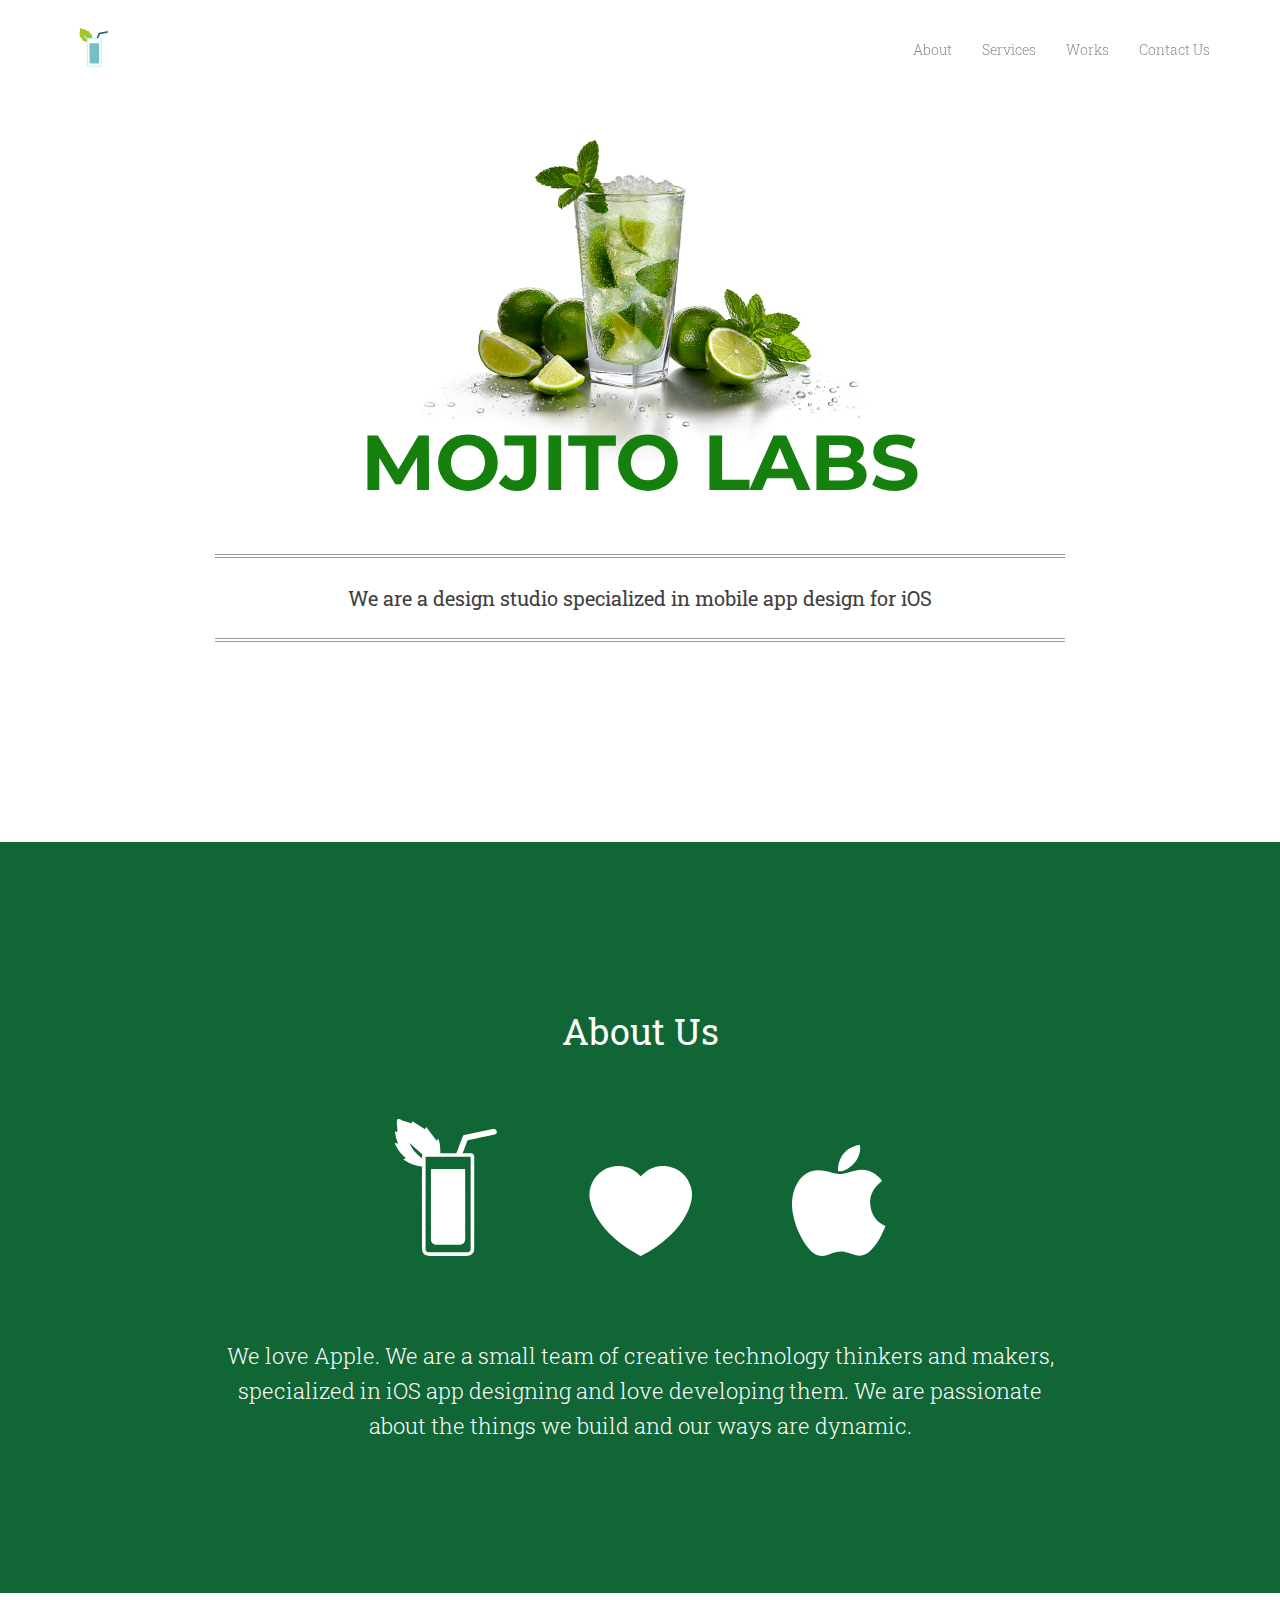
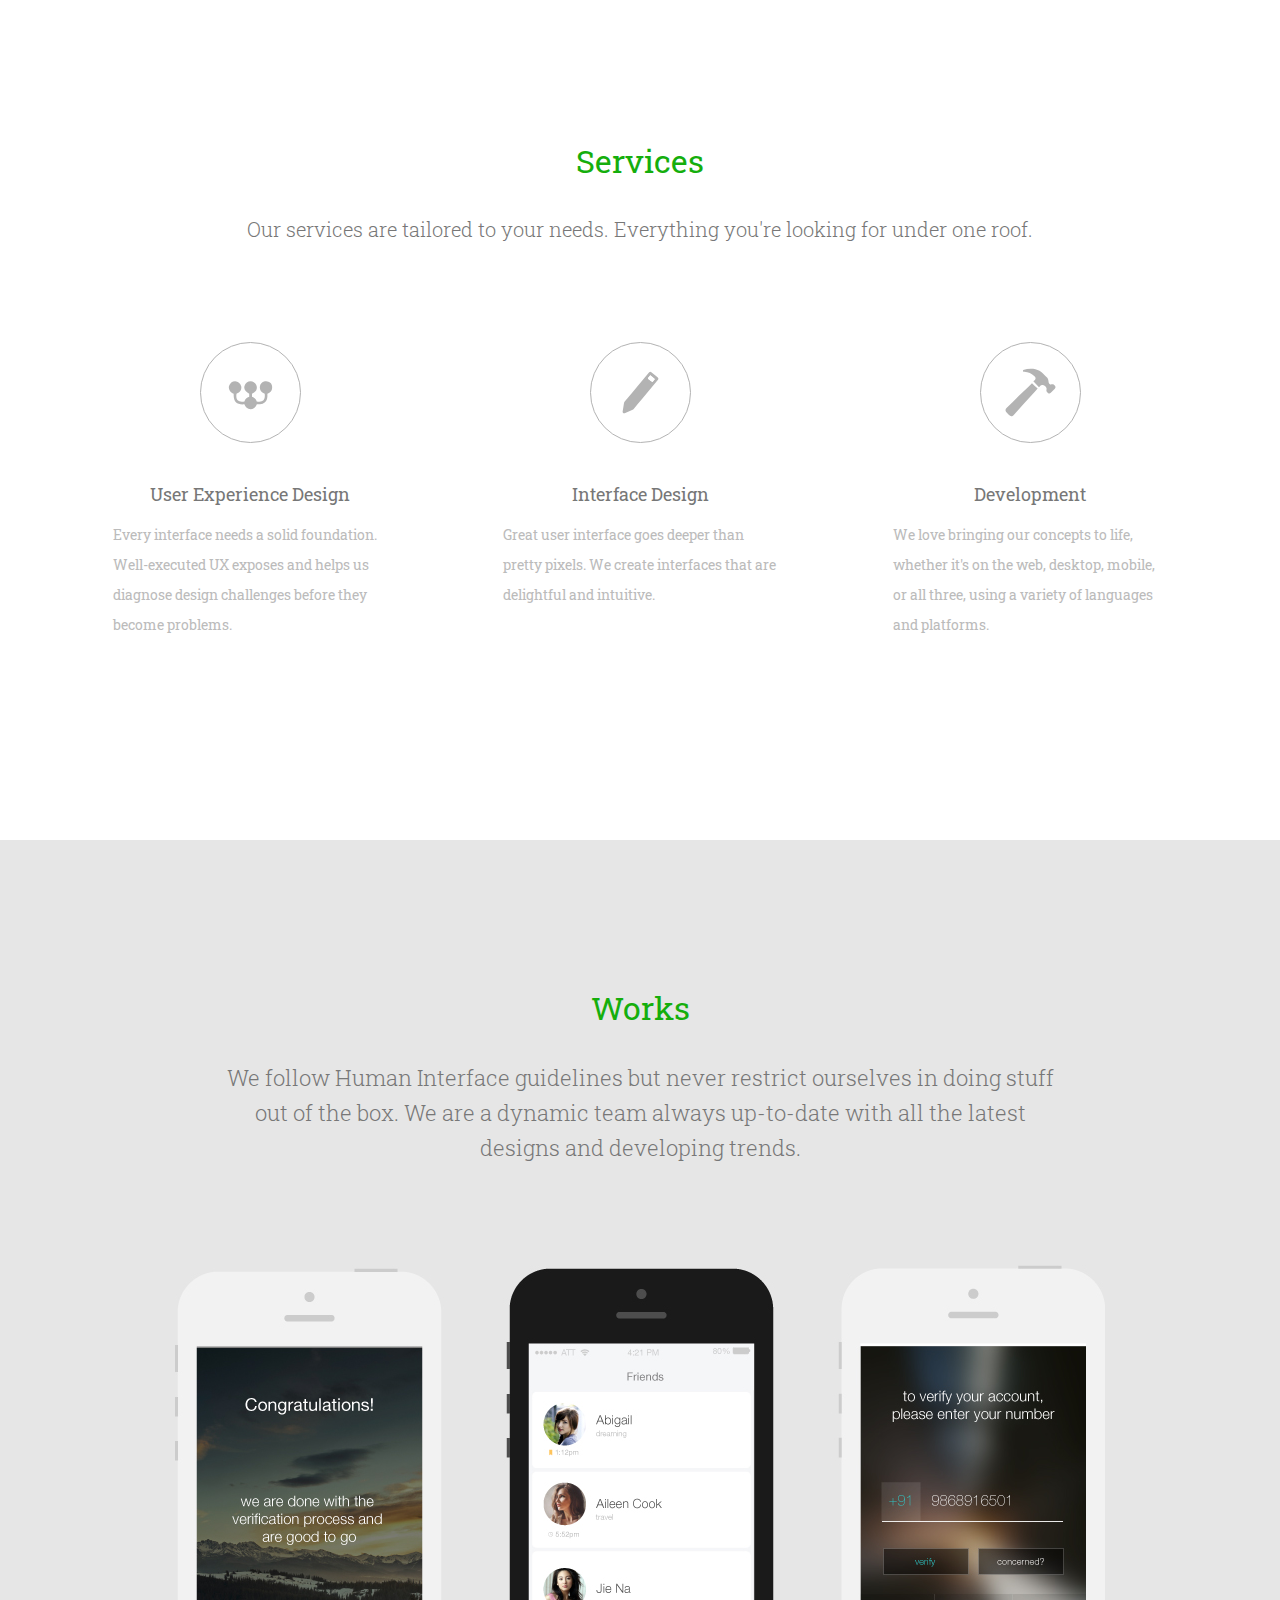
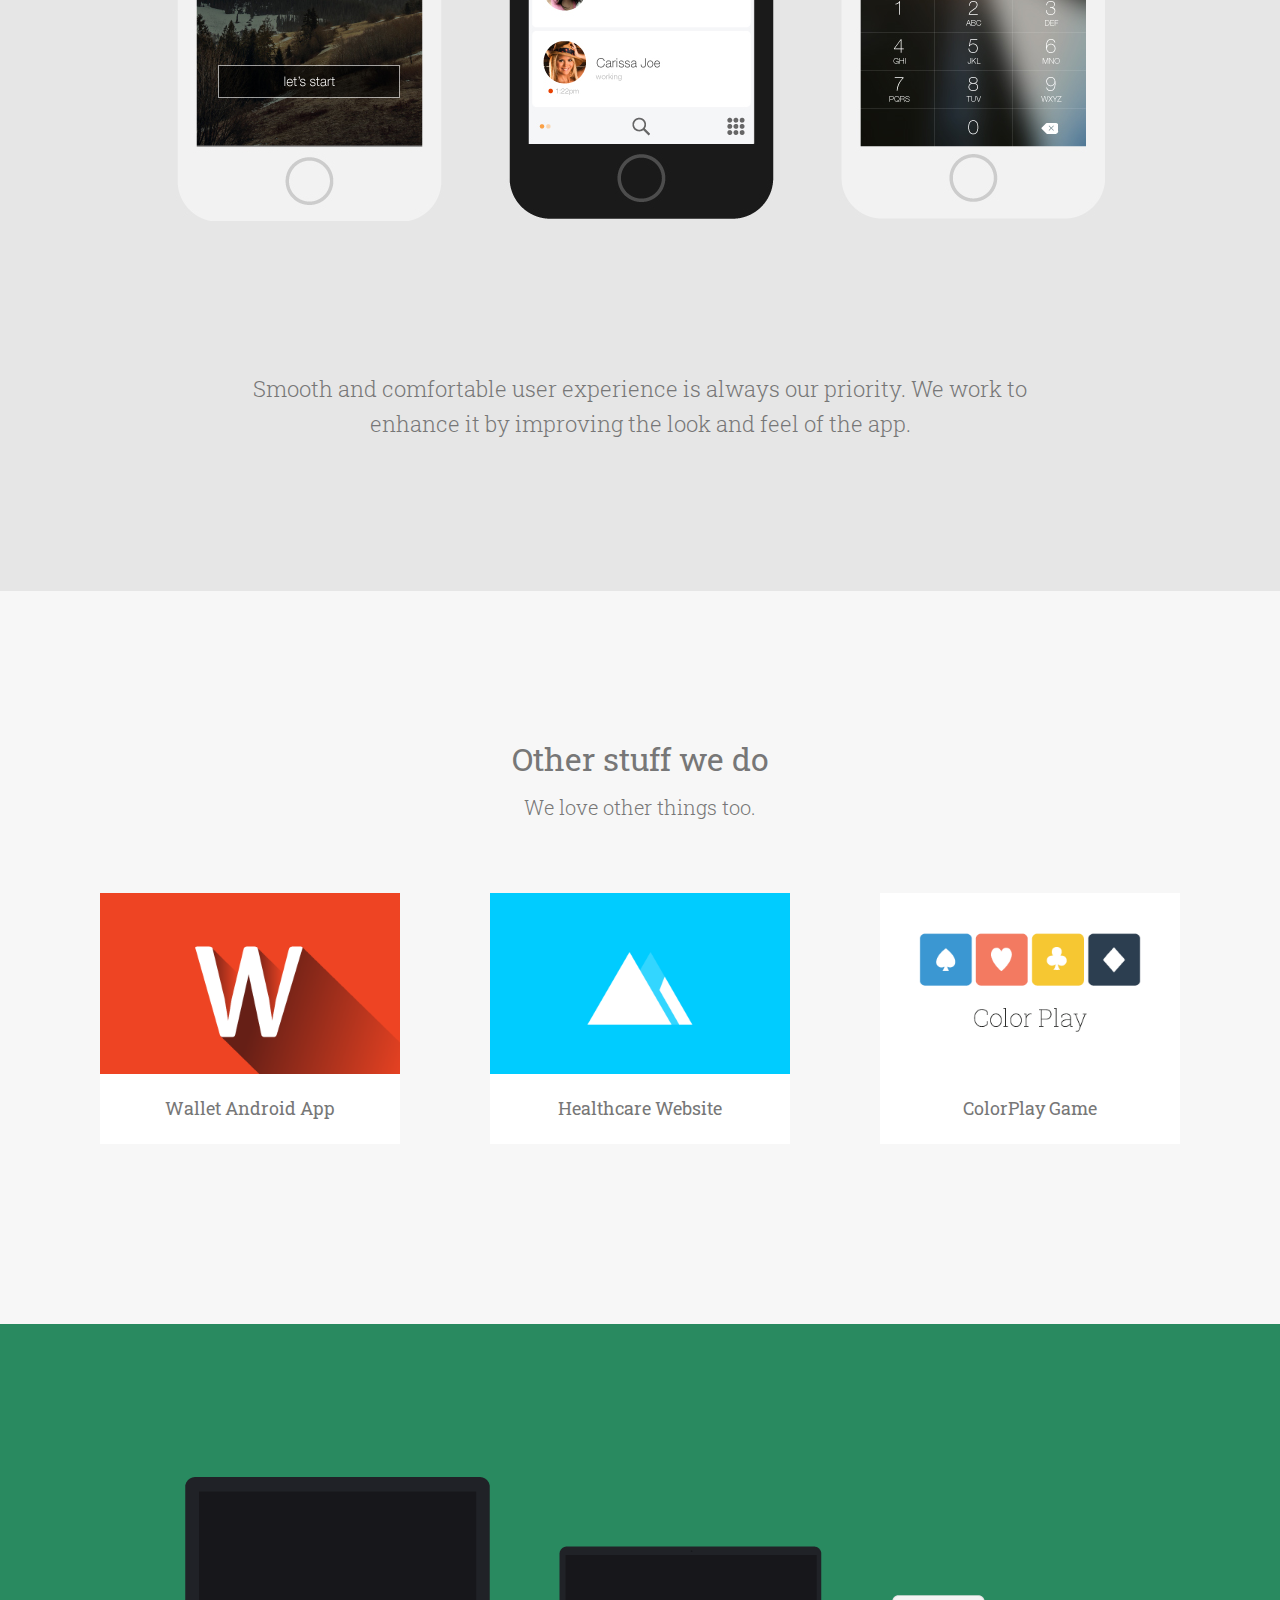
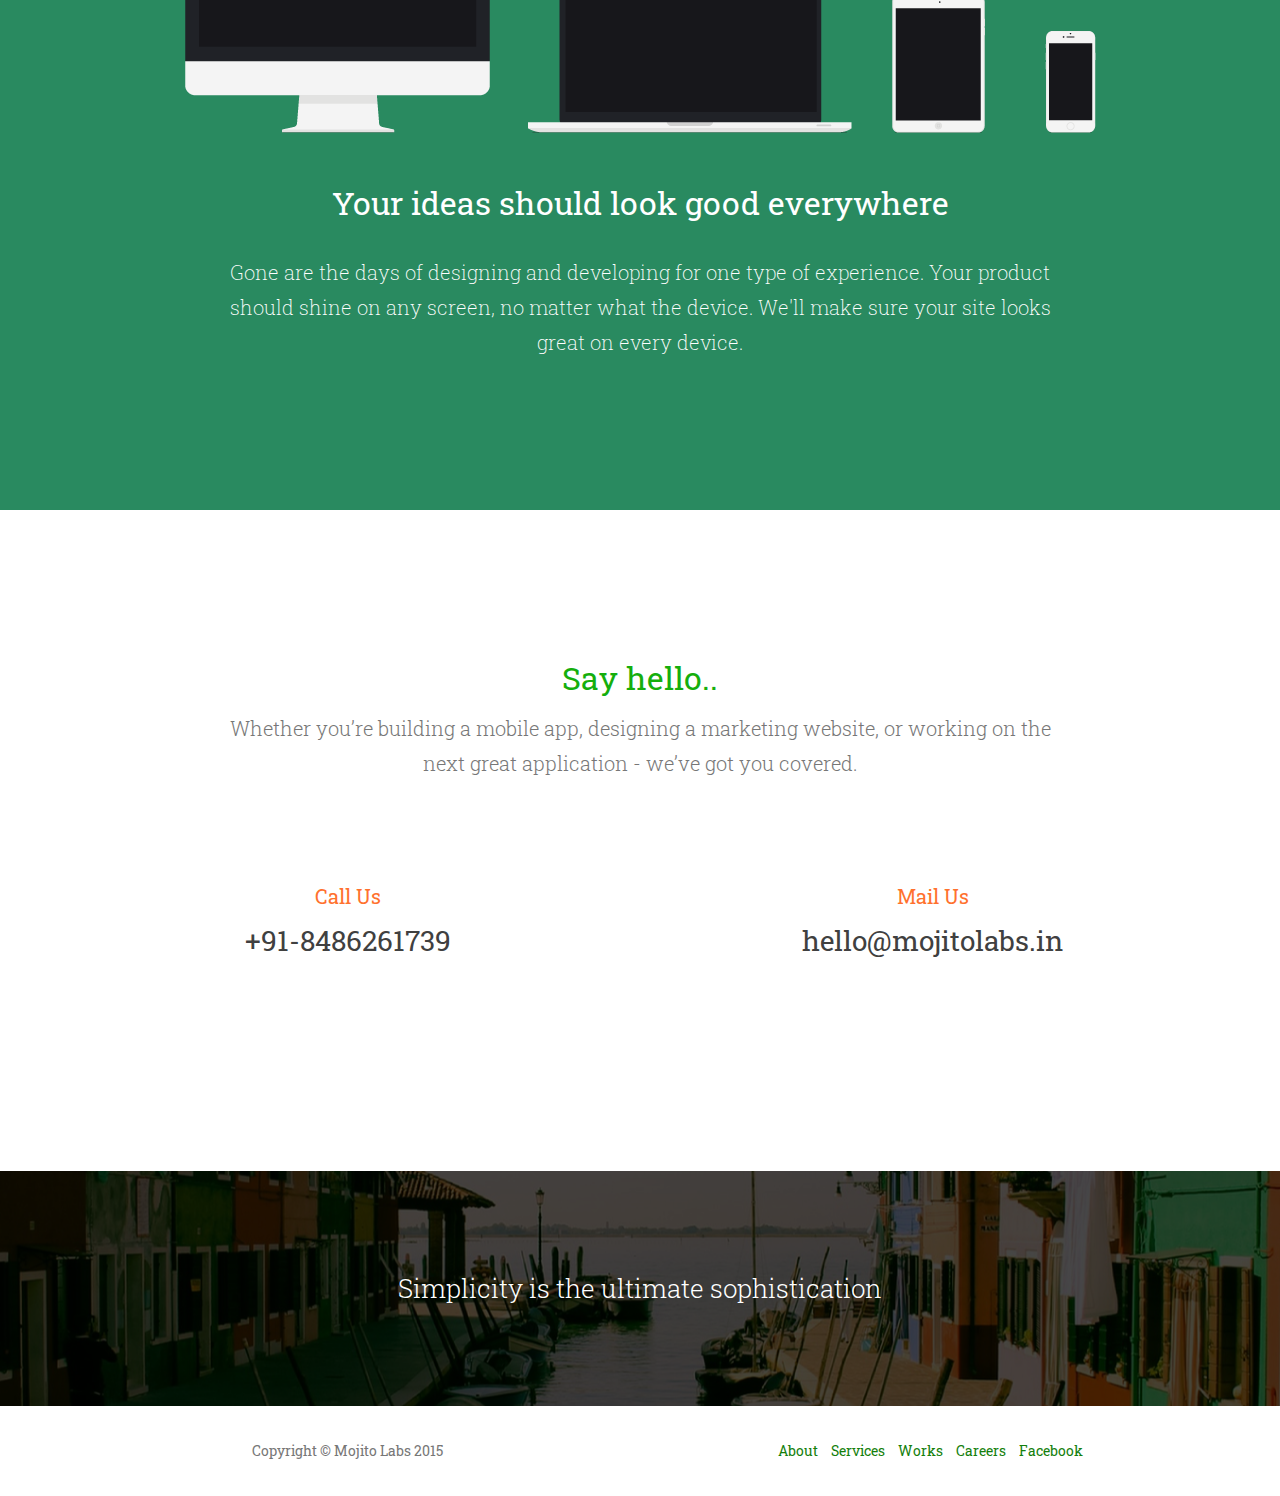
==== index.html @ 8d995af0 "updated" ====
<!DOCTYPE html>
<html lang="en">

<head>

    <meta charset="utf-8">
    <meta http-equiv="X-UA-Compatible" content="IE=edge">
    <meta name="viewport" content="width=device-width, initial-scale=1">
    <meta name="description" content="">
    <meta name="author" content="">
    <link rel="shortcut icon" href="img/favicon.png">
    <title>Mojito Labs</title>

    <!-- Bootstrap Core CSS -->
    <link rel="stylesheet" href="https://maxcdn.bootstrapcdn.com/bootstrap/3.3.2/css/bootstrap.min.css">

    <!-- Custom CSS -->
    <link href="css/agency.css" rel="stylesheet">

    <!-- Custom Fonts -->
    <link href="font-awesome/css/font-awesome.min.css" rel="stylesheet" type="text/css">
    <link href="http://fonts.googleapis.com/css?family=Montserrat:400,700" rel="stylesheet" type="text/css">
    <link href='http://fonts.googleapis.com/css?family=Kaushan+Script' rel='stylesheet' type='text/css'>
    <link href='http://fonts.googleapis.com/css?family=Roboto+Slab:400,100,300,700' rel='stylesheet' type='text/css'>
    <link href='http://fonts.googleapis.com/css?family=IM+Fell+French+Canon' rel='stylesheet' type='text/css'>

    <!-- HTML5 Shim and Respond.js IE8 support of HTML5 elements and media queries -->
    <!-- WARNING: Respond.js doesn't work if you view the page via file:// -->
    <!--[if lt IE 9]>
        <script src="https://oss.maxcdn.com/libs/html5shiv/3.7.0/html5shiv.js"></script>
        <script src="https://oss.maxcdn.com/libs/respond.js/1.4.2/respond.min.js"></script>
    <![endif]-->

</head>

<body id="page-top" class="index">

    <!-- Navigation -->
    <nav class="navbar navbar-default navbar-fixed-top">
        <div class="container">
            <!-- Brand and toggle get grouped for better mobile display -->
            <div class="navbar-header page-scroll">
                <button type="button" class="navbar-toggle" data-toggle="collapse" data-target="#bs-example-navbar-collapse-1">
                    <span class="sr-only">Toggle navigation</span>
                    <span class="icon-bar"></span>
                    <span class="icon-bar"></span>
                    <span class="icon-bar"></span>
                </button>
                <a class="navbar-brand page-scroll" href="#page-top" style="padding: 0 15px"><img src="img/logo-small.svg"></a>
            </div>

            <!-- Collect the nav links, forms, and other content for toggling -->
            <div class="collapse navbar-collapse" id="bs-example-navbar-collapse-1">
                <ul class="nav navbar-nav navbar-right">
                    <li class="hidden">
                        <a href="#page-top"></a>
                    </li>
                    <li>
                        <a class="page-scroll" href="#about">About</a>
                    </li>
                    <li>
                        <a class="page-scroll" href="#services">Services</a>
                    </li>
                    <li>
                        <a class="page-scroll" href="#works">Works</a>
                    </li>
                    <li>
                        <a class="page-scroll" href="#contact">Contact Us</a>
                    </li>
                </ul>
            </div>
            <!-- /.navbar-collapse -->
        </div>
        <!-- /.container-fluid -->
    </nav>

    <!-- Header -->
    <header>
        <div class="container">
            <div class="intro-text">
                <img src="img/banner.jpg" class="img-responsive" style="margin: 0 auto">
                <div class="intro-heading">Mojito Labs</div>
                <div class="intro-lead-in">We are a design studio specialized in mobile app design for iOS</div>
                <!--<a href="#services" class="page-scroll btn btn-xl"></a>-->
            </div>
        </div>
    </header>


    <section id="about" data-center="background-position: 0% 100%" data-bottom-top="background-position: 0% 20%" data-anchor-target="#about">
        <div class="container">
            <div class="row">
                <div class="col-lg-12 text-center">
                    <h2 class="about-heading">About Us</h2>
                    <div class="col-lg-12  text-center responsive">
                        <img src="img/apple-love.svg" style="margin: 0 auto; padding-top:20px; max-width:100%; max-height:100%;">
                    </div>
                    <h3 class="about-content text-muted">We love Apple. We are a small team of creative technology thinkers and makers, specialized in iOS app designing and love developing them. We are passionate about the things we build and our ways are dynamic.</h3>
                </div>
            </div>
        </div>
    </section>


    <!-- Services Section -->
    <section id="services">
        <div class="container">
            <div class="row">
                <div class="col-lg-12 text-center">
                    <h2 class="section-heading services-heading">Services</h2>
                    <h3 class="section-subheading text-muted">Our services are tailored to your needs. Everything you're looking for under one roof.</h3>
                </div>
            </div>
            <div class="row row-centered">
                <div class="col-md-4 col-sm-12" style="padding-bottom: 50px">
                    <span class="fa-stack fa-4x">
                        <!--<i class="fa fa-circle fa-stack-2x text-primary"></i>-->
                        <!--<i class="fa fa-shopping-cart fa-stack-1x fa-inverse"></i>-->
                        <img src="img/services/ux.svg">
                    </span>
                    <h4 class="service-heading">User Experience Design</h4>
                    <p class="text-muted service-description">Every interface needs a solid foundation. Well-executed UX exposes and helps us diagnose design challenges before they become problems.</p>
                </div>
                <div class="col-md-4 col-sm-12" style="padding-bottom: 50px">
                    <span class="fa-stack fa-4x">
                        <!--<i class="fa fa-circle fa-stack-2x text-primary"></i>-->
                        <!--<i class="fa fa-laptop fa-stack-1x fa-inverse"></i>-->
                        <img src="img/services/interface.svg">
                    </span>
                    <h4 class="service-heading">Interface Design</h4>
                    <p class="text-muted service-description">Great user interface goes deeper than pretty pixels. We create interfaces that are delightful and intuitive.</p>
                </div>
                <div class="col-md-4 col-sm-12" style="padding-bottom: 50px">
                    <span class="fa-stack fa-4x">
                        <!--<i class="fa fa-circle fa-stack-2x text-primary"></i>-->
                        <!--<i class="fa fa-lock fa-stack-1x fa-inverse"></i>-->
                        <img src="img/services/development.svg">
                    </span>
                    <h4 class="service-heading">Development</h4>
                    <p class="text-muted service-description">We love bringing our concepts to life, whether it's on the web, desktop, mobile, or all three, using a variety of languages and platforms.</p>
                </div>
            </div>
        </div>
    </section>



    <!-- Works Section -->
     <section id="works">
        <div class="container">
            <div class="row">
                <div class="col-lg-12 text-center">
                    <h2 class="section-heading services-heading">Works</h2>
                    <h3 class="works-content text-muted">We follow Human Interface guidelines but never restrict ourselves in doing stuff out of the box. We are a dynamic team always up-to-date with all the latest designs and developing trends.</h3>
                    <div class="col-lg-12 col-sm-12 text-center responsive">
                        <img src="img/works/mockups.jpg" style="margin: 100px auto; max-width:100%; max-height:100%;">
                    </div>
                </div>
            </div>
            <div class="row">
                <div class="col-lg-12 text-center">
                    <h3 class="works-content text-muted">Smooth and comfortable user experience is always our priority. We work to enhance it by improving the look and feel of the app.</h3>
                </div>
            </div>
        </div>
    </section>

          
    <!-- Portfolio Grid Section -->
    <section id="portfolio" class="bg-light-gray">
        <div class="container">
            <div class="row">
                <div class="col-lg-12 text-center">
                    <h2 class="section-heading">Other stuff we do</h2>
                    <h3 class="section-subheading text-muted">We love other things too.</h3>
                </div>
            </div>
            <div class="row">
                <div class="col-md-4 col-sm-6 portfolio-item">
                    <a href="#portfolioModal1" class="portfolio-link" data-toggle="modal">
                        <div class="portfolio-hover">
                            <div class="portfolio-hover-content">
                                <i class="fa fa-plus fa-3x"></i>
                            </div>
                        </div>
                        <img src="img/portfolio/wallet-icon.png" class="img-responsive" alt="">
                    </a>
                    <div class="portfolio-caption">
                        <h4>Wallet Android App</h4>
                    </div>
                </div>
                <div class="col-md-4 col-sm-6 portfolio-item">
                    <a href="#portfolioModal2" class="portfolio-link" data-toggle="modal">
                        <div class="portfolio-hover">
                            <div class="portfolio-hover-content">
                                <i class="fa fa-plus fa-3x"></i>
                            </div>
                        </div>
                        <img src="img/portfolio/healthcare-icon.png" class="img-responsive" alt="">
                    </a>
                    <div class="portfolio-caption">
                        <h4>Healthcare Website</h4>
                    </div>
                </div>
                <div class="col-md-4 col-sm-6 portfolio-item">
                    <a href="#portfolioModal3" class="portfolio-link" data-toggle="modal">
                        <div class="portfolio-hover">
                            <div class="portfolio-hover-content">
                                <i class="fa fa-plus fa-3x"></i>
                            </div>
                        </div>
                        <img src="img/portfolio/colorplay-icon.png" class="img-responsive" alt="">
                    </a>
                    <div class="portfolio-caption">
                        <h4>ColorPlay Game</h4>
                    </div>
                </div>
            </div>
        </div>
    </section>






    <!-- Responsive Design Grid Section -->
    <section id="portfolio" class="bg-purple">
        <div class="container">
            <div class="row">
                <div class="col-lg-12 col-sm-12  text-center responsive">
                    <img src="img/services/responsive.png" class="img-responsive" style="margin: 0 auto; max-width:100%; max-height:100%;">
                </div>
                <div class="col-lg-12 text-center">
                    <h2 class="section-heading responsive-heading">Your ideas should look good everywhere</h2>
                    <h3 class="text-muted responsive-text">Gone are the days of designing and developing for one type of experience. Your product should shine on any screen, no matter what the device. We'll make sure your site looks great on every device.</h3>
                </div>
            </div>
        </div>
    </section>


    <!-- Clients Aside -->
    <!--<section class="clients client-padding">
        <div class="container">
            <div class="row">
                <div class="col-lg-12 text-center">
                    <h2 class="section-heading client-heading">Our Clients</h2>
                    <h3 class="section-subheading text-muted">Need a tagline for client list</h3>
                </div>
            </div>
            <div class="row ">
                <div class="col-md-3 col-sm-6">
                    <img src="img/logos/1.jpg" class="img-responsive img-centered" alt="">
                </div>
                <div class="col-md-3 col-sm-6">
                    <img src="img/logos/2.jpg" class="img-responsive img-centered" alt="">
                </div>
                <div class="col-md-3 col-sm-6">
                    <img src="img/logos/3.jpg" class="img-responsive img-centered" alt="">
                </div>
                <div class="col-md-3 col-sm-6">
                    <img src="img/logos/4.jpg" class="img-responsive img-centered" alt="">
                </div>
                 <div class="col-md-3 col-sm-6">
                    <img src="img/logos/5.jpg" class="img-responsive img-centered" alt="">
                </div>
                <div class="col-md-3 col-sm-6">
                    <img src="img/logos/6.jpg" class="img-responsive img-centered" alt="">
                </div>
                <div class="col-md-3 col-sm-6">
                    <img src="img/logos/7.jpg" class="img-responsive img-centered" alt="">
                </div>
                <div class="col-md-3 col-sm-6">
                    <img src="img/logos/8.jpg" class="img-responsive img-centered" alt="">
                </div>
            </div>
            
        </div>
    </section>-->


    


    <section id="contact">
        <div class="container">
            <div class="row">
                <div class="col-lg-12 text-center">
                    <h2 class="section-heading contact-heading">Say hello..</h2>
                    <h3 class="contact-content text-muted">Whether you’re building a mobile app, designing a marketing website, or working on the next great application - we’ve got you covered.</h3>
                </div>
            </div>
            <div class="row row-centered">
                <div class="col-md-6 col-sm-12" style="padding: 50px 0">
                    <p class="text-muted service-description" style="text-align:center; color:#ff712e; font-size: 20px">Call Us</p>
                    <h4 class="service-heading" style="text-align:center; color:#404040; font-size: 28px">+91-8486261739</h4>
                    
                </div>
                <div class="col-md-6 col-sm-12" style="padding: 50px 0">
                    <p class="text-muted service-description" style="text-align:center; color:#ff712e; font-size: 20px">Mail Us</p>
                    <h4 class="service-heading" style="text-align:center; color:#404040; font-size: 28px">hello@mojitolabs.in</h4>
                    
                </div>
            </div>
        </div>
    </section>

    <section id="quote" data-center="background-position: 0% 50%" data-bottom-top="background-position: 0% 100%" data-anchor-target="#quote">
        <div class="container">
            <div class="row">
                <div class="col-lg-12 text-center">
                    <h3 class="quote-content text-muted">Simplicity is the ultimate sophistication</h3>
                </div>
            </div>
    </section>



    <footer>
        <div class="container">
            <div class="row">
                <div class="col-md-6">
                    <span class="copyright">Copyright &copy; Mojito Labs 2015</span>
                </div>
                <!--<div class="col-md-4">
                    <ul class="list-inline social-buttons">
                        <li><a href="#"><i class="fa fa-twitter"></i></a>
                        </li>
                        <li><a href="#"><i class="fa fa-facebook"></i></a>
                        </li>
                        <li><a href="#"><i class="fa fa-linkedin"></i></a>
                        </li>
                    </ul>
                </div>-->
                <div class="col-md-6" class="copyright">
                    <ul class="list-inline quicklinks">
                        <li>
                            <a class="page-scroll" href="#about">About</a>
                        </li>
                        <li>
                            <a class="page-scroll" href="#services">Services</a>
                        </li>
                        <li>
                            <a class="page-scroll" href="#works">Works</a>
                        </li>
                        <li>
                            <a href="careers.html" target="blank">Careers</a>
                        </li>
                        <li>
                            <a href="https://www.facebook.com/mojitolabs" target="blank">Facebook</a>
                        </li>
                    </ul>
                </div>
            </div>
        </div>
    </footer>

    <!-- Portfolio Modals -->
    <!-- Use the modals below to showcase details about your portfolio projects! -->

    <!-- Portfolio Modal 1 -->
    <div class="portfolio-modal modal fade" id="portfolioModal1" tabindex="-1" role="dialog" aria-hidden="true">
        <div class="modal-content">
            <div class="close-modal" data-dismiss="modal">
                <div class="lr">
                    <div class="rl">
                    </div>
                </div>
            </div>
            <div class="container">
                <div class="row">
                    <div class="col-lg-8 col-lg-offset-2">
                        <div class="modal-body">
                            <!-- Project Details Go Here -->
                            <h2>Wallet Android App</h2>
                            <!-- <p class="item-intro text-muted">Wallet is an user-friendly mobile application that helps you track your daily expenses and creates a proper sophisticated financial database.</p>
                            <p class="item-intro text-muted">Wallet is designed to effectively minimize the effort of typing in the values at various steps. Minimalistic Design approach with the use of refreshing colors is the theme of the application.</p> -->
                            <img class="img-responsive" src="img/portfolio/wallet.png" alt="">
                            <p>Wallet is an concept mobile application for android. It helps you track your daily expenses and creates a proper sophisticated financial database. Above are some screenshots of the app.</p>
                            <p>
                            <button type="button" class="btn btn-primary" data-dismiss="modal"><i class="fa fa-times"></i>Back</button>
                        </div>
                    </div>
                </div>
            </div>
        </div>
    </div>

    <!-- Portfolio Modal 2 -->
    <div class="portfolio-modal modal fade" id="portfolioModal2" tabindex="-1" role="dialog" aria-hidden="true">
        <div class="modal-content">
            <div class="close-modal" data-dismiss="modal">
                <div class="lr">
                    <div class="rl">
                    </div>
                </div>
            </div>
            <div class="container">
                <div class="row">
                    <div class="col-lg-8 col-lg-offset-2">
                        <div class="modal-body">
                            <h2>Healthcare Website</h2>
                            <img class="img-responsive img-centered" src="img/portfolio/healthcare.png" alt="">
                            <p>Shri Dronagiri Healthcare is healthcare company selling healthcare products in Gurgaon, India. The company had to create their online presence using a website. The motive was to create a simple and easy to navigate website, displaying all the products and medicines sold by the company.</p>
                            <button type="button" class="btn btn-primary" data-dismiss="modal"><i class="fa fa-times"></i>Back</button>
                        </div>
                    </div>
                </div>
            </div>
        </div>
    </div>

    <!-- Portfolio Modal 3 -->
    <div class="portfolio-modal modal fade" id="portfolioModal3" tabindex="-1" role="dialog" aria-hidden="true">
        <div class="modal-content">
            <div class="close-modal" data-dismiss="modal">
                <div class="lr">
                    <div class="rl">
                    </div>
                </div>
            </div>
            <div class="container">
                <div class="row">
                    <div class="col-lg-8 col-lg-offset-2">
                        <div class="modal-body">
                            <h2>Color Play</h2>
                            <img class="img-responsive img-centered" src="img/portfolio/colorplay.png" alt="">
                            <p>Color Play is a game application for Android platform. This fun game tests the reflexes, memory and color recognition skills of the player. It can also be used to check the concentration levels.</p>
                            <button type="button" class="btn btn-primary" data-dismiss="modal"><i class="fa fa-times"></i>Back</button>
                        </div>
                    </div>
                </div>
            </div>
        </div>
    </div>

    <!-- Portfolio Modal 4 -->
    <div class="portfolio-modal modal fade" id="portfolioModal4" tabindex="-1" role="dialog" aria-hidden="true">
        <div class="modal-content">
            <div class="close-modal" data-dismiss="modal">
                <div class="lr">
                    <div class="rl">
                    </div>
                </div>
            </div>
            <div class="container">
                <div class="row">
                    <div class="col-lg-8 col-lg-offset-2">
                        <div class="modal-body">
                            <!-- Project Details Go Here -->
                            <h2>Project Name</h2>
                            <p class="item-intro text-muted">Lorem ipsum dolor sit amet consectetur.</p>
                            <img class="img-responsive img-centered" src="img/portfolio/golden-preview.png" alt="">
                            <p>Start Bootstrap's Agency theme is based on Golden, a free PSD website template built by <a href="https://www.behance.net/MathavanJaya">Mathavan Jaya</a>. Golden is a modern and clean one page web template that was made exclusively for Best PSD Freebies. This template has a great portfolio, timeline, and meet your team sections that can be easily modified to fit your needs.</p>
                            <p>You can download the PSD template in this portfolio sample item at <a href="http://freebiesxpress.com/gallery/golden-free-one-page-web-template/">FreebiesXpress.com</a>.</p>
                            <button type="button" class="btn btn-primary" data-dismiss="modal"><i class="fa fa-times"></i> Close Project</button>
                        </div>
                    </div>
                </div>
            </div>
        </div>
    </div>

    <!-- Portfolio Modal 5 -->
    <div class="portfolio-modal modal fade" id="portfolioModal5" tabindex="-1" role="dialog" aria-hidden="true">
        <div class="modal-content">
            <div class="close-modal" data-dismiss="modal">
                <div class="lr">
                    <div class="rl">
                    </div>
                </div>
            </div>
            <div class="container">
                <div class="row">
                    <div class="col-lg-8 col-lg-offset-2">
                        <div class="modal-body">
                            <!-- Project Details Go Here -->
                            <h2>Project Name</h2>
                            <p class="item-intro text-muted">Lorem ipsum dolor sit amet consectetur.</p>
                            <img class="img-responsive img-centered" src="img/portfolio/escape-preview.png" alt="">
                            <p>Escape is a free PSD web template built by <a href="https://www.behance.net/MathavanJaya">Mathavan Jaya</a>. Escape is a one page web template that was designed with agencies in mind. This template is ideal for those looking for a simple one page solution to describe your business and offer your services.</p>
                            <p>You can download the PSD template in this portfolio sample item at <a href="http://freebiesxpress.com/gallery/escape-one-page-psd-web-template/">FreebiesXpress.com</a>.</p>
                            <button type="button" class="btn btn-primary" data-dismiss="modal"><i class="fa fa-times"></i> Close Project</button>
                        </div>
                    </div>
                </div>
            </div>
        </div>
    </div>

    <!-- Portfolio Modal 6 -->
    <div class="portfolio-modal modal fade" id="portfolioModal6" tabindex="-1" role="dialog" aria-hidden="true">
        <div class="modal-content">
            <div class="close-modal" data-dismiss="modal">
                <div class="lr">
                    <div class="rl">
                    </div>
                </div>
            </div>
            <div class="container">
                <div class="row">
                    <div class="col-lg-8 col-lg-offset-2">
                        <div class="modal-body">
                            <!-- Project Details Go Here -->
                            <h2>Project Name</h2>
                            <p class="item-intro text-muted">Lorem ipsum dolor sit amet consectetur.</p>
                            <img class="img-responsive img-centered" src="img/portfolio/dreams-preview.png" alt="">
                            <p>Dreams is a free PSD web template built by <a href="https://www.behance.net/MathavanJaya">Mathavan Jaya</a>. Dreams is a modern one page web template designed for almost any purpose. It’s a beautiful template that’s designed with the Bootstrap framework in mind.</p>
                            <p>You can download the PSD template in this portfolio sample item at <a href="http://freebiesxpress.com/gallery/dreams-free-one-page-web-template/">FreebiesXpress.com</a>.</p>
                            <button type="button" class="btn btn-primary" data-dismiss="modal"><i class="fa fa-times"></i> Close Project</button>
                        </div>
                    </div>
                </div>
            </div>
        </div>
    </div>


    <!-- jQuery load from CDN -->
    <script src="https://ajax.googleapis.com/ajax/libs/jquery/2.1.3/jquery.min.js"></script>

    <!-- Bootstrap Core JavaScript load from CDN-->
    <script src="https://maxcdn.bootstrapcdn.com/bootstrap/3.3.2/js/bootstrap.min.js"></script>

    <!-- Plugin JavaScript -->
    <script src="http://cdnjs.cloudflare.com/ajax/libs/jquery-easing/1.3/jquery.easing.min.js"></script>
    <script src="js/classie.js"></script>
    <script src="js/cbpAnimatedHeader.js"></script>

    <!-- Contact Form JavaScript -->
    <script src="js/jqBootstrapValidation.js"></script>
    <script src="js/contact_me.js"></script>

    <!-- Custom Theme JavaScript -->
    <script src="js/agency.js"></script>

    <!-- Parallax Scroll -->
    <script src="js/scroll.min.js"></script>
    <script type="text/javascript" src="http://www.perdixglobal.com/wp-content/themes/patti/js/smoothScroll.js?ver=1.2.1"></script>


</body>

</html>
---- css/agency.css ----
/*!
 * Start Bootstrap - Agency Bootstrap Theme (http://startbootstrap.com)
 * Code licensed under the Apache License v2.0.
 * For details, see http://www.apache.org/licenses/LICENSE-2.0.
 */

body {
    overflow-x: hidden;
    font-family: "Roboto Slab","Helvetica Neue",Helvetica,Arial,sans-serif;
}

.text-muted {
    color: #777;
}

.text-primary {
    color: #fed136;
}

p {
    font-size: 14px;
    line-height: 1.75;
}

p.large {
    font-size: 16px;
}

a,
a:hover,
a:focus,
a:active,
a.active {
    outline: 0;
}

a {
    color: #157f0d;
}

a:hover,
a:focus,
a:active,
a.active {
    color: #157f0d;
}

h1,
h2,
h3,
h4,
h5,
h6 {
    font-family: "Roboto Slab","Helvetica Neue",Helvetica,Arial,sans-serif;
    font-weight: 400;
    color: #777;
}

.responsive{
    margin-bottom: 50px;
}

.responsive-heading{
    color: #fff;
    padding-bottom: 20px;
}

.responsive-text{
    color: #fff;
    max-width: 850px;
    margin: 0 auto;
    text-transform: none;
    font-family: "Roboto Slab","Helvetica Neue",Helvetica,Arial,sans-serif;
    font-size: 20px;
    font-style: normal;
    font-weight: 200;
    line-height: 35px;
}

.services-heading{
    color: #15ae0d;
    padding-bottom: 20px;
}

.service-description{
    text-align: left;
    color: #bbb;
}

.about-heading{
    color: #fff;
    font-size: 36px;
    margin-bottom: 30px;
}

.about-content{
    max-width: 850px;
    margin: 0 auto;
    text-transform: none;
    color: #fff;
    line-height: 35px;
    font-family: "Roboto Slab","Helvetica Neue",Helvetica,Arial,sans-serif;
    font-size: 22px;
    font-style: normal;
    font-weight: 300;
}

.works-content{
    max-width: 850px;
    margin: 0 auto;
    text-transform: none;
    color: #777;
    line-height: 35px;
    font-family: "Roboto Slab","Helvetica Neue",Helvetica,Arial,sans-serif;
    font-size: 22px;
    font-style: normal;
    font-weight: 300;
}

.quote-content{
    max-width: 850px;
    margin: 0 auto;
    text-transform: none;
    color: #fff;
    line-height: 35px;
    font-family: "Roboto Slab","Helvetica Neue",Helvetica,Arial,sans-serif;
    font-size: 26px;
    font-style: normal;
    font-weight: 300;
}

.contact-content{
    max-width: 850px;
    margin: 0 auto;
    padding-bottom: 50px;
    text-transform: none;
    color: #777;
    line-height: 35px;
    font-family: "Roboto Slab","Helvetica Neue",Helvetica,Arial,sans-serif;
    font-size: 20px;
    font-style: normal;
    font-weight: 300;
}

.client-padding{
    padding: 100px 0;
}

.img-centered {
    margin: 0 auto;
}

.bg-light-gray {
    background-color: #f7f7f7;
}

.bg-purple {
    background-color: #298a60;
}

.bg-darkest-gray {
    background-color: #222;
}

.btn-primary {
    border-color: #009b00;
    text-transform: uppercase;
    font-family: "Roboto Slab","Helvetica Neue",Helvetica,Arial,sans-serif;
    font-weight: 300;
    color: #fff;
    background-color: #009b00;
}

.btn-primary:hover,
.btn-primary:focus,
.btn-primary:active,
.btn-primary.active,
.open .dropdown-toggle.btn-primary {
    border-color: #007d00;
    color: #fff;
    background-color: #007d00;
}

.btn-primary:active,
.btn-primary.active,
.open .dropdown-toggle.btn-primary {
    background-image: none;
}

.btn-primary.disabled,
.btn-primary[disabled],
fieldset[disabled] .btn-primary,
.btn-primary.disabled:hover,
.btn-primary[disabled]:hover,
fieldset[disabled] .btn-primary:hover,
.btn-primary.disabled:focus,
.btn-primary[disabled]:focus,
fieldset[disabled] .btn-primary:focus,
.btn-primary.disabled:active,
.btn-primary[disabled]:active,
fieldset[disabled] .btn-primary:active,
.btn-primary.disabled.active,
.btn-primary[disabled].active,
fieldset[disabled] .btn-primary.active {
    border-color: #fed136;
    background-color: #fed136;
}

.btn-primary .badge {
    color: #fed136;
    background-color: #fff;
}

.btn-xl {
    margin-top: 30px;
    padding: 10px 30px;
    border-radius: 2px;
    text-transform: uppercase;
    font-family: "Roboto Slab","Helvetica Neue",Helvetica,Arial,sans-serif;
    font-size: 18px;
    font-weight: 300;
    color: #fff;
    background-color: #15ae0d;
}

.btn-xl:hover,
.btn-xl:focus,
.btn-xl:active,
.btn-xl.active,
.open .dropdown-toggle.btn-xl {
    color: #fff;
    background-color: #157f0d;
}

.btn-xl:active,
.btn-xl.active,
.open .dropdown-toggle.btn-xl {
    background-image: none;
}

.btn-xl.disabled,
.btn-xl[disabled],
fieldset[disabled] .btn-xl,
.btn-xl.disabled:hover,
.btn-xl[disabled]:hover,
fieldset[disabled] .btn-xl:hover,
.btn-xl.disabled:focus,
.btn-xl[disabled]:focus,
fieldset[disabled] .btn-xl:focus,
.btn-xl.disabled:active,
.btn-xl[disabled]:active,
fieldset[disabled] .btn-xl:active,
.btn-xl.disabled.active,
.btn-xl[disabled].active,
fieldset[disabled] .btn-xl.active {
    border-color: #fed136;
    background-color: #fed136;
}

.btn-xl .badge {
    color: #fed136;
    background-color: #fff;
}

.navbar-default {
    border-color: #ebebeb;
    background-color: #fff;
    opacity: 0.9;
}

.navbar-default .navbar-brand {
    /*font-family: 'IM Fell French Canon', serif;*/
    font-weight: 100;
    font-style: italic;
    color: #fff;
    font-family: "Kaushan Script","Helvetica Neue",Helvetica,Arial,cursive;
}

.navbar-default .navbar-brand:hover,
.navbar-default .navbar-brand:focus,
.navbar-default .navbar-brand:active,
.navbar-default .navbar-brand.active {
    color: #fff;     /*color of the logo in top left corner*/
}

.navbar-default .navbar-collapse {
    border-color: rgba(255,255,255,.02);
}

.navbar-default .navbar-toggle {
    border: none;
}

.navbar-default .navbar-toggle .icon-bar {
    background-color: #15800d;
}

.navbar-default .navbar-toggle:hover,
.navbar-default .navbar-toggle:focus {
    background-color: #fff;
}

.navbar-default .nav li a {
    font-family: "Roboto Slab","Helvetica Neue",Helvetica,Arial,sans-serif;
    font-weight: 300;
    color: #808080;
}

.navbar-default .nav li a:hover,
.navbar-default .nav li a:focus {
    outline: 0;
    color: #222222;
}

.navbar-default .navbar-nav>.active>a {
    border-radius: 0;
    color: #15800d;
    text-decoration: underline;
}

.navbar-default .navbar-nav>.active>a:hover,
.navbar-default .navbar-nav>.active>a:focus {
    color: #15800d;
    background-color: none;
}

@media(min-width:768px) {
    .navbar-default {
        padding: 25px 0;
        border: 0;
        background-color: transparent;
        -webkit-transition: padding .3s;
        -moz-transition: padding .3s;
        transition: padding .3s;
    }

    .navbar-default .navbar-brand {
        font-size: 1.5em;
        color: #fff;
        -webkit-transition: all .3s;
        -moz-transition: all .3s;
        transition: all .3s;
    }

    .navbar-default .navbar-nav>.active>a {
        border-radius: 3px;
    }

    .navbar-default.navbar-shrink {
        padding: 10px 0;
        background-color: #fff;
        border-bottom: solid 1px #ebebeb;
        opacity: 0.95;
        box-shadow: 0px 0.1px 4px #bbb;
    }

    .navbar-default.navbar-shrink .navbar-brand {
        color: #157f0d;
        font-size: 1.5em;
    }
}

header {
    text-align: center;
    color: #15800d;
    background-attachment: scroll;
    /*background-image: url(../img/header-bg.jpg);*/
    background-position: center center;
    background-repeat: none;
    -webkit-background-size: cover;
    -moz-background-size: cover;
    background-size: cover;
    -o-background-size: cover;
}

header .intro-text {
    padding-top: 100px;
    padding-bottom: 50px;
}

header .intro-text .intro-lead-in {
    margin-bottom: 25px;
    margin-top: 80px;
    color:#777;
    font-family: "Roboto Slab","Helvetica Neue",Helvetica,Arial,sans-serif;
    font-size: 18px;
    font-style: normal;
    font-weight: 300;
    line-height: 22px;
}

header .intro-text .intro-heading {
    margin-bottom: 25px;
    text-transform: uppercase;
    font-family: Montserrat,"Helvetica Neue",Helvetica,Arial,sans-serif;
    font-size: 50px;
    font-weight: 700;
    line-height: 50px;
}

@media(min-width:768px) {
    header .intro-text {
        padding-top: 100px;
        padding-bottom: 200px;
    }

    header .intro-text .intro-lead-in {
        border-top: double 4px #999;
        border-bottom: double 4px #999;
        margin: 0 auto;
        margin-bottom: 0px;
        margin-top: 54px;
        padding: 20px;
        color: #404040;
        font-family: "Roboto Slab","Helvetica Neue",Helvetica,Arial,sans-serif;
        font-weight: 400;
        font-size: 20px;
        font-style: normal;
        line-height: 40px;
        max-width: 850px;
    }

    header .intro-text .intro-heading {
        margin-bottom: 0px;
        margin-top: -50px;
        text-transform: uppercase;
        font-family: Montserrat,"Helvetica Neue",Helvetica,Arial,sans-serif;
        font-size: 78px;
        font-weight: 700;
        line-height: 75px;
    }
}

section {
    padding: 100px 0;
}

section h2.section-heading {
    margin-top: 0;
    margin-bottom: 15px;
    font-size: 32px;
}

section h3.section-subheading {
    margin-bottom: 75px;
    text-transform: none;
    font-family: "Roboto Slab","Helvetica Neue",Helvetica,Arial,sans-serif;
    font-size: 20px;
    font-style: normal;
    font-weight: 300;
}

@media(min-width:768px) {
    section {
        padding: 150px 0;
    }
}

.service-heading {
    font-family: "Roboto Slab","Helvetica Neue",Helvetica,Arial,sans-serif;
    font-weight: 400;
    color: #777;
    margin: 15px 0;
    text-transform: none;
}

.service-description{
    max-width: 275px;
    margin: 0 auto;
    line-height: 30px;
}

.client-heading {
    margin: 15px 0;
    color: #ff831a;
    text-transform: none;
}

.contact-heading{
    margin: 15px 0;
    color: #15ae0d;
    text-transform: none;
}

#portfolio .portfolio-item {
    right: 0;
    margin: 0 0 15px;
}

#portfolio .portfolio-item .portfolio-link {
    display: block;
    position: relative;
    margin: 0 auto;
    max-width: 300px;
}

#portfolio .portfolio-item .portfolio-link .portfolio-hover {
    position: absolute;
    width: 100%;
    height: 100%;
    opacity: 0;
    background: rgba(0,0,0,.2);
    -webkit-transition: all ease .5s;
    -moz-transition: all ease .5s;
    transition: all ease .5s;
}

#portfolio .portfolio-item .portfolio-link .portfolio-hover:hover {
    opacity: 1;
}

#portfolio .portfolio-item .portfolio-link .portfolio-hover .portfolio-hover-content {
    position: absolute;
    top: 50%;
    width: 100%;
    height: 20px;
    margin-top: -12px;
    text-align: center;
    font-size: 20px;
    color: #fff;
}

#portfolio .portfolio-item .portfolio-link .portfolio-hover .portfolio-hover-content i {
    margin-top: -12px;
}

#portfolio .portfolio-item .portfolio-link .portfolio-hover .portfolio-hover-content h3,
#portfolio .portfolio-item .portfolio-link .portfolio-hover .portfolio-hover-content h4 {
    margin: 0;
}

#portfolio .portfolio-item .portfolio-caption {
    margin: 0 auto;
    padding: 25px;
    max-width: 300px;
    text-align: center;
    background-color: #fff;
}

#portfolio .portfolio-item .portfolio-caption h4 {
    margin: 0;
    text-transform: none;
}

#portfolio .portfolio-item .portfolio-caption p {
    margin: 0;
    font-family: "Droid Serif","Helvetica Neue",Helvetica,Arial,sans-serif;
    font-size: 16px;
    font-style: italic;
}

#portfolio * {
    z-index: 2;
}

@media(min-width:767px) {
    #portfolio .portfolio-item {
        margin: 0 0 30px;
    }
}

.timeline {
    position: relative;
    padding: 0;
    list-style: none;
}

.timeline:before {
    content: "";
    position: absolute;
    top: 0;
    bottom: 0;
    left: 40px;
    width: 2px;
    margin-left: -1.5px;
    background-color: #f1f1f1;
}

.timeline>li {
    position: relative;
    margin-bottom: 50px;
    min-height: 50px;
}

.timeline>li:before,
.timeline>li:after {
    content: " ";
    display: table;
}

.timeline>li:after {
    clear: both;
}

.timeline>li .timeline-panel {
    float: right;
    position: relative;
    width: 100%;
    padding: 0 20px 0 100px;
    text-align: left;
}

.timeline>li .timeline-panel:before {
    right: auto;
    left: -15px;
    border-right-width: 15px;
    border-left-width: 0;
}

.timeline>li .timeline-panel:after {
    right: auto;
    left: -14px;
    border-right-width: 14px;
    border-left-width: 0;
}

.timeline>li .timeline-image {
    z-index: 100;
    position: absolute;
    left: 0;
    width: 80px;
    height: 80px;
    margin-left: 0;
    border: 7px solid #f1f1f1;
    border-radius: 100%;
    text-align: center;
    color: #fff;
    background-color: #fed136;
}

.timeline>li .timeline-image h4 {
    margin-top: 12px;
    font-size: 10px;
    line-height: 14px;
}

.timeline>li.timeline-inverted>.timeline-panel {
    float: right;
    padding: 0 20px 0 100px;
    text-align: left;
}

.timeline>li.timeline-inverted>.timeline-panel:before {
    right: auto;
    left: -15px;
    border-right-width: 15px;
    border-left-width: 0;
}

.timeline>li.timeline-inverted>.timeline-panel:after {
    right: auto;
    left: -14px;
    border-right-width: 14px;
    border-left-width: 0;
}

.timeline>li:last-child {
    margin-bottom: 0;
}

.timeline .timeline-heading h4 {
    margin-top: 0;
    color: inherit;
}

.timeline .timeline-heading h4.subheading {
    text-transform: none;
}

.timeline .timeline-body>p,
.timeline .timeline-body>ul {
    margin-bottom: 0;
}

@media(min-width:768px) {
    .timeline:before {
        left: 50%;
    }

    .timeline>li {
        margin-bottom: 100px;
        min-height: 100px;
    }

    .timeline>li .timeline-panel {
        float: left;
        width: 41%;
        padding: 0 20px 20px 30px;
        text-align: right;
    }

    .timeline>li .timeline-image {
        left: 50%;
        width: 100px;
        height: 100px;
        margin-left: -50px;
    }

    .timeline>li .timeline-image h4 {
        margin-top: 16px;
        font-size: 13px;
        line-height: 18px;
    }

    .timeline>li.timeline-inverted>.timeline-panel {
        float: right;
        padding: 0 30px 20px 20px;
        text-align: left;
    }
}

@media(min-width:992px) {
    .timeline>li {
        min-height: 150px;
    }

    .timeline>li .timeline-panel {
        padding: 0 20px 20px;
    }

    .timeline>li .timeline-image {
        width: 150px;
        height: 150px;
        margin-left: -75px;
    }

    .timeline>li .timeline-image h4 {
        margin-top: 30px;
        font-size: 18px;
        line-height: 26px;
    }

    .timeline>li.timeline-inverted>.timeline-panel {
        padding: 0 20px 20px;
    }
}

@media(min-width:1200px) {
    .timeline>li {
        min-height: 170px;
    }

    .timeline>li .timeline-panel {
        padding: 0 20px 20px 100px;
    }

    .timeline>li .timeline-image {
        width: 170px;
        height: 170px;
        margin-left: -85px;
    }

    .timeline>li .timeline-image h4 {
        margin-top: 40px;
    }

    .timeline>li.timeline-inverted>.timeline-panel {
        padding: 0 100px 20px 20px;
    }
}

.team-member {
    margin-bottom: 50px;
    text-align: center;
}

.team-member img {
    margin: 0 auto;
    border: 7px solid #fff;
}

.team-member h4 {
    margin-top: 25px;
    margin-bottom: 0;
    text-transform: none;
}

.team-member p {
    margin-top: 0;
}

aside.clients img {
    margin: 20px auto;
}


section#about {
    background-color: #116636;
    /*background-image: url(../img/about-image.png);*/
    background-position: center;
    background-repeat: no-repeat;
    padding: 150px 0;
}

section#works {
    background-color: #e6e6e6;
    /*background-image: url(../img/about-image.png);*/
    padding: 150px 0;
}

section#quote {
    background-color: #222;
    background-image: url(../img/quote-image.png);
    background-position: center;
    background-repeat: no-repeat;
    padding: 100px 0;
}

section#contact {
    background-color: #fff;
    /*background-image: url(../img/map-image.png);*/
    background-position: center;
    background-repeat: no-repeat;
}




section#contact .form-group {
    margin-bottom: 25px;
}

section#contact .form-group input,
section#contact .form-group textarea {
    padding: 20px;
}

section#contact .form-group input.form-control {
    height: auto;
}

section#contact .form-group textarea.form-control {
    height: 236px;
}

section#contact .form-control:focus {
    border-color: #15df0d;
    box-shadow: none;
}

section#contact::-webkit-input-placeholder {
    text-transform: uppercase;
    font-family: Montserrat,"Helvetica Neue",Helvetica,Arial,sans-serif;
    font-weight: 700;
    color: #bbb;
}

section#contact:-moz-placeholder {
    text-transform: uppercase;
    font-family: Montserrat,"Helvetica Neue",Helvetica,Arial,sans-serif;
    font-weight: 700;
    color: #bbb;
}

section#contact::-moz-placeholder {
    text-transform: uppercase;
    font-family: Montserrat,"Helvetica Neue",Helvetica,Arial,sans-serif;
    font-weight: 700;
    color: #bbb;
}

section#contact:-ms-input-placeholder {
    text-transform: uppercase;
    font-family: Montserrat,"Helvetica Neue",Helvetica,Arial,sans-serif;
    font-weight: 700;
    color: #bbb;
}

section#contact .text-danger {
    color: #e74c3c;
}

footer {
    padding: 25px 0;
    text-align: center;
}


footer span.copyright {
    text-transform: uppercase;
    text-transform: none;
    text-align: left;
    font-family: "Roboto Slab","Helvetica Neue",Helvetica,Arial,sans-serif;
    font-size: 14px;
    color: #777;
    line-height: 40px;
}

@media(min-width:768px) {
    footer span.copyright{
        text-align: center; 
    }
}


footer ul.quicklinks {
    margin-bottom: 0;
    text-transform: uppercase;
    text-transform: none;
    font-family: "Roboto Slab","Helvetica Neue",Helvetica,Arial,sans-serif;
    line-height: 40px;
    color: #777;
}

@media(min-width:768px) {
    footer ul.quicklinks{
        text-align: center; 
    }
}

ul.social-buttons {
    margin-bottom: 0;
}

ul.social-buttons li a {
    display: block;
    width: 40px;
    height: 40px;
    border-radius: 100%;
    font-size: 20px;
    line-height: 40px;
    outline: 0;
    color: #fff;
    background-color: #222;
    -webkit-transition: all .3s;
    -moz-transition: all .3s;
    transition: all .3s;
}

ul.social-buttons li a:hover,
ul.social-buttons li a:focus,
ul.social-buttons li a:active {
    background-color: #fed136;
}

.btn:focus,
.btn:active,
.btn.active,
.btn:active:focus {
    outline: 0;
}

.portfolio-modal .modal-content {
    padding: 100px 0;
    min-height: 100%;
    border: 0;
    border-radius: 0;
    text-align: center;
    background-clip: border-box;
    -webkit-box-shadow: none;
    box-shadow: none;
}

.portfolio-modal .modal-content h2 {
    margin-bottom: 15px;
    font-size: 3em;
}

.portfolio-modal .modal-content p {
    margin-bottom: 30px;
}

.portfolio-modal .modal-content p.item-intro {
    margin: 20px 0 30px;
    font-family: "Droid Serif","Helvetica Neue",Helvetica,Arial,sans-serif;
    font-size: 16px;
    font-style: italic;
}

.portfolio-modal .modal-content ul.list-inline {
    margin-top: 0;
    margin-bottom: 30px;
}

.portfolio-modal .modal-content img {
    margin-bottom: 30px;
    padding: 50px 0;
}

.portfolio-modal .close-modal {
    position: absolute;
    top: 25px;
    right: 25px;
    width: 75px;
    height: 75px;
    background-color: transparent;
    cursor: pointer;
}

.portfolio-modal .close-modal:hover {
    opacity: .3;
}

.portfolio-modal .close-modal .lr {
    z-index: 1051;
    width: 1px;
    height: 45px;
    margin-left: 35px;
    background-color: #222;
    -webkit-transform: rotate(45deg);
    -ms-transform: rotate(45deg);
    transform: rotate(45deg);
}

.portfolio-modal .close-modal .lr .rl {
    z-index: 1052;
    width: 1px;
    height: 45px;
    background-color: #222;
    -webkit-transform: rotate(90deg);
    -ms-transform: rotate(90deg);
    transform: rotate(90deg);
}

.portfolio-modal .modal-backdrop {
    display: none;
    opacity: 0;
}

::-moz-selection {
    text-shadow: none;
    background: #fed136;
}

::selection {
    text-shadow: none;
    background: #beedb9;
}

img::selection {
    background: 0 0;
}

img::-moz-selection {
    background: 0 0;
}

body {
    webkit-tap-highlight-color: #fed136;
}

/* centered columns styles */
.row-centered {
    text-align:center;
}
.col-centered{
float: none;
margin: 0 auto;
}

.parallax {

}
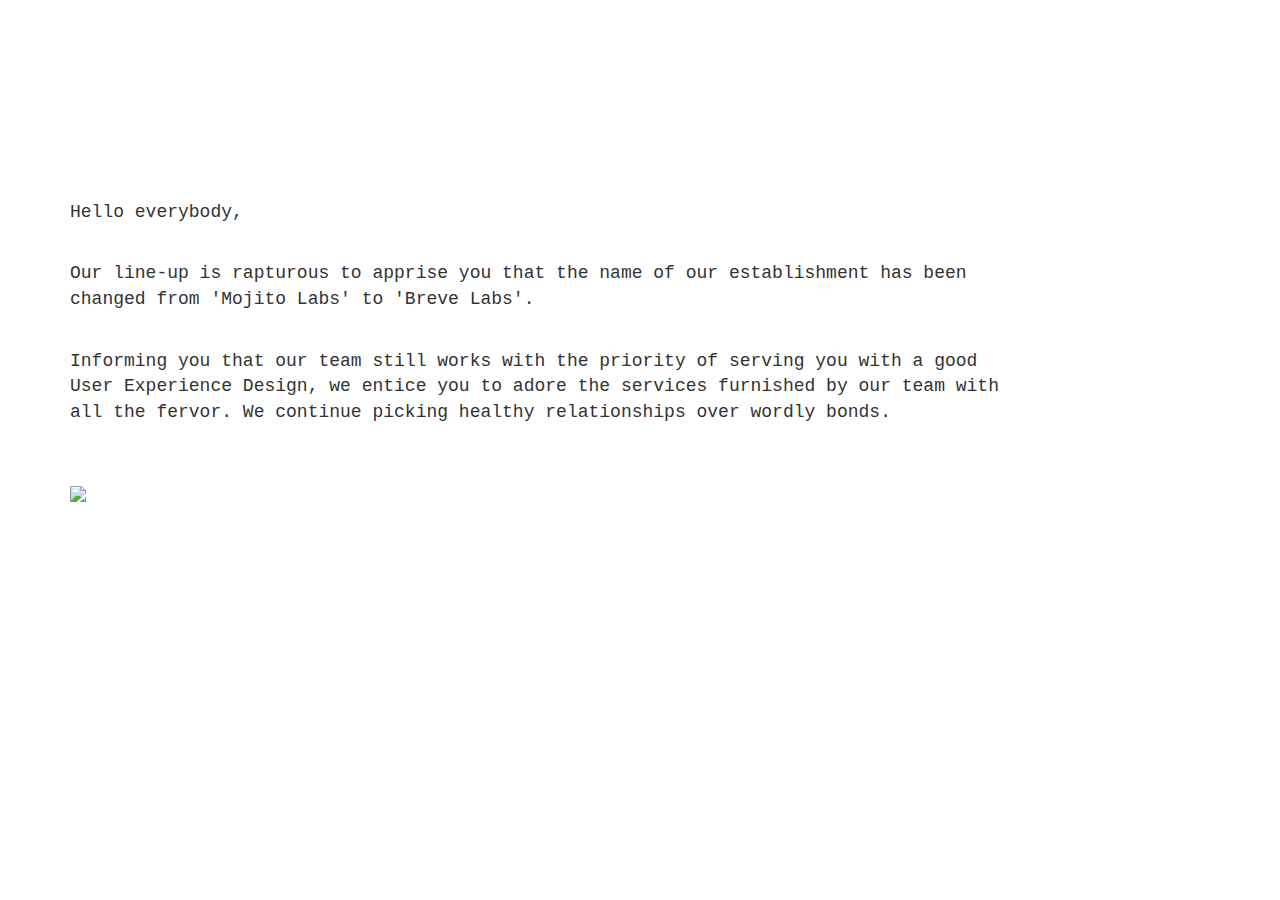
==== commit 3dcddd7f: "Mojito Labs >> Breve Labs" ====
--- a/index.html
+++ b/index.html
@@ -3,543 +3,31 @@
 
 <head>
 
-    <meta charset="utf-8">
-    <meta http-equiv="X-UA-Compatible" content="IE=edge">
-    <meta name="viewport" content="width=device-width, initial-scale=1">
-    <meta name="description" content="">
-    <meta name="author" content="">
-    <link rel="shortcut icon" href="img/favicon.png">
-    <title>Mojito Labs</title>
+    <title>Breve Labs</title>
 
     <!-- Bootstrap Core CSS -->
     <link rel="stylesheet" href="https://maxcdn.bootstrapcdn.com/bootstrap/3.3.2/css/bootstrap.min.css">
+    <script src="https://maxcdn.bootstrapcdn.com/bootstrap/3.3.2/js/bootstrap.min.js"></script>
 
-    <!-- Custom CSS -->
-    <link href="css/agency.css" rel="stylesheet">
-
-    <!-- Custom Fonts -->
-    <link href="font-awesome/css/font-awesome.min.css" rel="stylesheet" type="text/css">
-    <link href="http://fonts.googleapis.com/css?family=Montserrat:400,700" rel="stylesheet" type="text/css">
-    <link href='http://fonts.googleapis.com/css?family=Kaushan+Script' rel='stylesheet' type='text/css'>
-    <link href='http://fonts.googleapis.com/css?family=Roboto+Slab:400,100,300,700' rel='stylesheet' type='text/css'>
-    <link href='http://fonts.googleapis.com/css?family=IM+Fell+French+Canon' rel='stylesheet' type='text/css'>
-
-    <!-- HTML5 Shim and Respond.js IE8 support of HTML5 elements and media queries -->
-    <!-- WARNING: Respond.js doesn't work if you view the page via file:// -->
-    <!--[if lt IE 9]>
-        <script src="https://oss.maxcdn.com/libs/html5shiv/3.7.0/html5shiv.js"></script>
-        <script src="https://oss.maxcdn.com/libs/respond.js/1.4.2/respond.min.js"></script>
-    <![endif]-->
 
 </head>
 
 <body id="page-top" class="index">
 
-    <!-- Navigation -->
-    <nav class="navbar navbar-default navbar-fixed-top">
-        <div class="container">
-            <!-- Brand and toggle get grouped for better mobile display -->
-            <div class="navbar-header page-scroll">
-                <button type="button" class="navbar-toggle" data-toggle="collapse" data-target="#bs-example-navbar-collapse-1">
-                    <span class="sr-only">Toggle navigation</span>
-                    <span class="icon-bar"></span>
-                    <span class="icon-bar"></span>
-                    <span class="icon-bar"></span>
-                </button>
-                <a class="navbar-brand page-scroll" href="#page-top" style="padding: 0 15px"><img src="img/logo-small.svg"></a>
-            </div>
-
-            <!-- Collect the nav links, forms, and other content for toggling -->
-            <div class="collapse navbar-collapse" id="bs-example-navbar-collapse-1">
-                <ul class="nav navbar-nav navbar-right">
-                    <li class="hidden">
-                        <a href="#page-top"></a>
-                    </li>
-                    <li>
-                        <a class="page-scroll" href="#about">About</a>
-                    </li>
-                    <li>
-                        <a class="page-scroll" href="#services">Services</a>
-                    </li>
-                    <li>
-                        <a class="page-scroll" href="#works">Works</a>
-                    </li>
-                    <li>
-                        <a class="page-scroll" href="#contact">Contact Us</a>
-                    </li>
-                </ul>
-            </div>
-            <!-- /.navbar-collapse -->
-        </div>
-        <!-- /.container-fluid -->
-    </nav>
-
-    <!-- Header -->
-    <header>
-        <div class="container">
-            <div class="intro-text">
-                <img src="img/banner.jpg" class="img-responsive" style="margin: 0 auto">
-                <div class="intro-heading">Mojito Labs</div>
-                <div class="intro-lead-in">We are a design studio specialized in mobile app design for iOS</div>
-                <!--<a href="#services" class="page-scroll btn btn-xl"></a>-->
-            </div>
-        </div>
-    </header>
-
-
-    <section id="about" data-center="background-position: 0% 100%" data-bottom-top="background-position: 0% 20%" data-anchor-target="#about">
+    <!-- Services Section -->
+    <section id="home">
         <div class="container">
             <div class="row">
-                <div class="col-lg-12 text-center">
-                    <h2 class="about-heading">About Us</h2>
-                    <div class="col-lg-12  text-center responsive">
-                        <img src="img/apple-love.svg" style="margin: 0 auto; padding-top:20px; max-width:100%; max-height:100%;">
-                    </div>
-                    <h3 class="about-content text-muted">We love Apple. We are a small team of creative technology thinkers and makers, specialized in iOS app designing and love developing them. We are passionate about the things we build and our ways are dynamic.</h3>
+                <div class="col-lg-10 col-lg-offset-1 col-md-10 col-md-offset-1 sol-sm-12 text-center" style="text-align:left; font-family: Courier, Monospace; font-size:18px; margin: 200px auto;">
+                    <p>Hello everybody,</p>
+                    <p></br>Our line-up is rapturous to apprise you that the name of our establishment has been changed from 'Mojito Labs' to 'Breve Labs'.</p>
+                    <p></br>Informing you that our team still works with the priority of serving you with a good User Experience Design, we entice you to adore the services furnished by our team with all the fervor. We continue picking healthy relationships over wordly bonds.</p>
+                    <img src="img/logo.png" style="margin-top: 50px">
                 </div>
             </div>
         </div>
     </section>
 
-
-    <!-- Services Section -->
-    <section id="services">
-        <div class="container">
-            <div class="row">
-                <div class="col-lg-12 text-center">
-                    <h2 class="section-heading services-heading">Services</h2>
-                    <h3 class="section-subheading text-muted">Our services are tailored to your needs. Everything you're looking for under one roof.</h3>
-                </div>
-            </div>
-            <div class="row row-centered">
-                <div class="col-md-4 col-sm-12" style="padding-bottom: 50px">
-                    <span class="fa-stack fa-4x">
-                        <!--<i class="fa fa-circle fa-stack-2x text-primary"></i>-->
-                        <!--<i class="fa fa-shopping-cart fa-stack-1x fa-inverse"></i>-->
-                        <img src="img/services/ux.svg">
-                    </span>
-                    <h4 class="service-heading">User Experience Design</h4>
-                    <p class="text-muted service-description">Every interface needs a solid foundation. Well-executed UX exposes and helps us diagnose design challenges before they become problems.</p>
-                </div>
-                <div class="col-md-4 col-sm-12" style="padding-bottom: 50px">
-                    <span class="fa-stack fa-4x">
-                        <!--<i class="fa fa-circle fa-stack-2x text-primary"></i>-->
-                        <!--<i class="fa fa-laptop fa-stack-1x fa-inverse"></i>-->
-                        <img src="img/services/interface.svg">
-                    </span>
-                    <h4 class="service-heading">Interface Design</h4>
-                    <p class="text-muted service-description">Great user interface goes deeper than pretty pixels. We create interfaces that are delightful and intuitive.</p>
-                </div>
-                <div class="col-md-4 col-sm-12" style="padding-bottom: 50px">
-                    <span class="fa-stack fa-4x">
-                        <!--<i class="fa fa-circle fa-stack-2x text-primary"></i>-->
-                        <!--<i class="fa fa-lock fa-stack-1x fa-inverse"></i>-->
-                        <img src="img/services/development.svg">
-                    </span>
-                    <h4 class="service-heading">Development</h4>
-                    <p class="text-muted service-description">We love bringing our concepts to life, whether it's on the web, desktop, mobile, or all three, using a variety of languages and platforms.</p>
-                </div>
-            </div>
-        </div>
-    </section>
-
-
-
-    <!-- Works Section -->
-     <section id="works">
-        <div class="container">
-            <div class="row">
-                <div class="col-lg-12 text-center">
-                    <h2 class="section-heading services-heading">Works</h2>
-                    <h3 class="works-content text-muted">We follow Human Interface guidelines but never restrict ourselves in doing stuff out of the box. We are a dynamic team always up-to-date with all the latest designs and developing trends.</h3>
-                    <div class="col-lg-12 col-sm-12 text-center responsive">
-                        <img src="img/works/mockups.jpg" style="margin: 100px auto; max-width:100%; max-height:100%;">
-                    </div>
-                </div>
-            </div>
-            <div class="row">
-                <div class="col-lg-12 text-center">
-                    <h3 class="works-content text-muted">Smooth and comfortable user experience is always our priority. We work to enhance it by improving the look and feel of the app.</h3>
-                </div>
-            </div>
-        </div>
-    </section>
-
-          
-    <!-- Portfolio Grid Section -->
-    <section id="portfolio" class="bg-light-gray">
-        <div class="container">
-            <div class="row">
-                <div class="col-lg-12 text-center">
-                    <h2 class="section-heading">Other stuff we do</h2>
-                    <h3 class="section-subheading text-muted">We love other things too.</h3>
-                </div>
-            </div>
-            <div class="row">
-                <div class="col-md-4 col-sm-6 portfolio-item">
-                    <a href="#portfolioModal1" class="portfolio-link" data-toggle="modal">
-                        <div class="portfolio-hover">
-                            <div class="portfolio-hover-content">
-                                <i class="fa fa-plus fa-3x"></i>
-                            </div>
-                        </div>
-                        <img src="img/portfolio/wallet-icon.png" class="img-responsive" alt="">
-                    </a>
-                    <div class="portfolio-caption">
-                        <h4>Wallet Android App</h4>
-                    </div>
-                </div>
-                <div class="col-md-4 col-sm-6 portfolio-item">
-                    <a href="#portfolioModal2" class="portfolio-link" data-toggle="modal">
-                        <div class="portfolio-hover">
-                            <div class="portfolio-hover-content">
-                                <i class="fa fa-plus fa-3x"></i>
-                            </div>
-                        </div>
-                        <img src="img/portfolio/healthcare-icon.png" class="img-responsive" alt="">
-                    </a>
-                    <div class="portfolio-caption">
-                        <h4>Healthcare Website</h4>
-                    </div>
-                </div>
-                <div class="col-md-4 col-sm-6 portfolio-item">
-                    <a href="#portfolioModal3" class="portfolio-link" data-toggle="modal">
-                        <div class="portfolio-hover">
-                            <div class="portfolio-hover-content">
-                                <i class="fa fa-plus fa-3x"></i>
-                            </div>
-                        </div>
-                        <img src="img/portfolio/colorplay-icon.png" class="img-responsive" alt="">
-                    </a>
-                    <div class="portfolio-caption">
-                        <h4>ColorPlay Game</h4>
-                    </div>
-                </div>
-            </div>
-        </div>
-    </section>
-
-
-
-
-
-
-    <!-- Responsive Design Grid Section -->
-    <section id="portfolio" class="bg-purple">
-        <div class="container">
-            <div class="row">
-                <div class="col-lg-12 col-sm-12  text-center responsive">
-                    <img src="img/services/responsive.png" class="img-responsive" style="margin: 0 auto; max-width:100%; max-height:100%;">
-                </div>
-                <div class="col-lg-12 text-center">
-                    <h2 class="section-heading responsive-heading">Your ideas should look good everywhere</h2>
-                    <h3 class="text-muted responsive-text">Gone are the days of designing and developing for one type of experience. Your product should shine on any screen, no matter what the device. We'll make sure your site looks great on every device.</h3>
-                </div>
-            </div>
-        </div>
-    </section>
-
-
-    <!-- Clients Aside -->
-    <!--<section class="clients client-padding">
-        <div class="container">
-            <div class="row">
-                <div class="col-lg-12 text-center">
-                    <h2 class="section-heading client-heading">Our Clients</h2>
-                    <h3 class="section-subheading text-muted">Need a tagline for client list</h3>
-                </div>
-            </div>
-            <div class="row ">
-                <div class="col-md-3 col-sm-6">
-                    <img src="img/logos/1.jpg" class="img-responsive img-centered" alt="">
-                </div>
-                <div class="col-md-3 col-sm-6">
-                    <img src="img/logos/2.jpg" class="img-responsive img-centered" alt="">
-                </div>
-                <div class="col-md-3 col-sm-6">
-                    <img src="img/logos/3.jpg" class="img-responsive img-centered" alt="">
-                </div>
-                <div class="col-md-3 col-sm-6">
-                    <img src="img/logos/4.jpg" class="img-responsive img-centered" alt="">
-                </div>
-                 <div class="col-md-3 col-sm-6">
-                    <img src="img/logos/5.jpg" class="img-responsive img-centered" alt="">
-                </div>
-                <div class="col-md-3 col-sm-6">
-                    <img src="img/logos/6.jpg" class="img-responsive img-centered" alt="">
-                </div>
-                <div class="col-md-3 col-sm-6">
-                    <img src="img/logos/7.jpg" class="img-responsive img-centered" alt="">
-                </div>
-                <div class="col-md-3 col-sm-6">
-                    <img src="img/logos/8.jpg" class="img-responsive img-centered" alt="">
-                </div>
-            </div>
-            
-        </div>
-    </section>-->
-
-
-    
-
-
-    <section id="contact">
-        <div class="container">
-            <div class="row">
-                <div class="col-lg-12 text-center">
-                    <h2 class="section-heading contact-heading">Say hello..</h2>
-                    <h3 class="contact-content text-muted">Whether you’re building a mobile app, designing a marketing website, or working on the next great application - we’ve got you covered.</h3>
-                </div>
-            </div>
-            <div class="row row-centered">
-                <div class="col-md-6 col-sm-12" style="padding: 50px 0">
-                    <p class="text-muted service-description" style="text-align:center; color:#ff712e; font-size: 20px">Call Us</p>
-                    <h4 class="service-heading" style="text-align:center; color:#404040; font-size: 28px">+91-8486261739</h4>
-                    
-                </div>
-                <div class="col-md-6 col-sm-12" style="padding: 50px 0">
-                    <p class="text-muted service-description" style="text-align:center; color:#ff712e; font-size: 20px">Mail Us</p>
-                    <h4 class="service-heading" style="text-align:center; color:#404040; font-size: 28px">hello@mojitolabs.in</h4>
-                    
-                </div>
-            </div>
-        </div>
-    </section>
-
-    <section id="quote" data-center="background-position: 0% 50%" data-bottom-top="background-position: 0% 100%" data-anchor-target="#quote">
-        <div class="container">
-            <div class="row">
-                <div class="col-lg-12 text-center">
-                    <h3 class="quote-content text-muted">Simplicity is the ultimate sophistication</h3>
-                </div>
-            </div>
-    </section>
-
-
-
-    <footer>
-        <div class="container">
-            <div class="row">
-                <div class="col-md-6">
-                    <span class="copyright">Copyright &copy; Mojito Labs 2015</span>
-                </div>
-                <!--<div class="col-md-4">
-                    <ul class="list-inline social-buttons">
-                        <li><a href="#"><i class="fa fa-twitter"></i></a>
-                        </li>
-                        <li><a href="#"><i class="fa fa-facebook"></i></a>
-                        </li>
-                        <li><a href="#"><i class="fa fa-linkedin"></i></a>
-                        </li>
-                    </ul>
-                </div>-->
-                <div class="col-md-6" class="copyright">
-                    <ul class="list-inline quicklinks">
-                        <li>
-                            <a class="page-scroll" href="#about">About</a>
-                        </li>
-                        <li>
-                            <a class="page-scroll" href="#services">Services</a>
-                        </li>
-                        <li>
-                            <a class="page-scroll" href="#works">Works</a>
-                        </li>
-                        <li>
-                            <a href="careers.html" target="blank">Careers</a>
-                        </li>
-                        <li>
-                            <a href="https://www.facebook.com/mojitolabs" target="blank">Facebook</a>
-                        </li>
-                    </ul>
-                </div>
-            </div>
-        </div>
-    </footer>
-
-    <!-- Portfolio Modals -->
-    <!-- Use the modals below to showcase details about your portfolio projects! -->
-
-    <!-- Portfolio Modal 1 -->
-    <div class="portfolio-modal modal fade" id="portfolioModal1" tabindex="-1" role="dialog" aria-hidden="true">
-        <div class="modal-content">
-            <div class="close-modal" data-dismiss="modal">
-                <div class="lr">
-                    <div class="rl">
-                    </div>
-                </div>
-            </div>
-            <div class="container">
-                <div class="row">
-                    <div class="col-lg-8 col-lg-offset-2">
-                        <div class="modal-body">
-                            <!-- Project Details Go Here -->
-                            <h2>Wallet Android App</h2>
-                            <!-- <p class="item-intro text-muted">Wallet is an user-friendly mobile application that helps you track your daily expenses and creates a proper sophisticated financial database.</p>
-                            <p class="item-intro text-muted">Wallet is designed to effectively minimize the effort of typing in the values at various steps. Minimalistic Design approach with the use of refreshing colors is the theme of the application.</p> -->
-                            <img class="img-responsive" src="img/portfolio/wallet.png" alt="">
-                            <p>Wallet is an concept mobile application for android. It helps you track your daily expenses and creates a proper sophisticated financial database. Above are some screenshots of the app.</p>
-                            <p>
-                            <button type="button" class="btn btn-primary" data-dismiss="modal"><i class="fa fa-times"></i>Back</button>
-                        </div>
-                    </div>
-                </div>
-            </div>
-        </div>
-    </div>
-
-    <!-- Portfolio Modal 2 -->
-    <div class="portfolio-modal modal fade" id="portfolioModal2" tabindex="-1" role="dialog" aria-hidden="true">
-        <div class="modal-content">
-            <div class="close-modal" data-dismiss="modal">
-                <div class="lr">
-                    <div class="rl">
-                    </div>
-                </div>
-            </div>
-            <div class="container">
-                <div class="row">
-                    <div class="col-lg-8 col-lg-offset-2">
-                        <div class="modal-body">
-                            <h2>Healthcare Website</h2>
-                            <img class="img-responsive img-centered" src="img/portfolio/healthcare.png" alt="">
-                            <p>Shri Dronagiri Healthcare is healthcare company selling healthcare products in Gurgaon, India. The company had to create their online presence using a website. The motive was to create a simple and easy to navigate website, displaying all the products and medicines sold by the company.</p>
-                            <button type="button" class="btn btn-primary" data-dismiss="modal"><i class="fa fa-times"></i>Back</button>
-                        </div>
-                    </div>
-                </div>
-            </div>
-        </div>
-    </div>
-
-    <!-- Portfolio Modal 3 -->
-    <div class="portfolio-modal modal fade" id="portfolioModal3" tabindex="-1" role="dialog" aria-hidden="true">
-        <div class="modal-content">
-            <div class="close-modal" data-dismiss="modal">
-                <div class="lr">
-                    <div class="rl">
-                    </div>
-                </div>
-            </div>
-            <div class="container">
-                <div class="row">
-                    <div class="col-lg-8 col-lg-offset-2">
-                        <div class="modal-body">
-                            <h2>Color Play</h2>
-                            <img class="img-responsive img-centered" src="img/portfolio/colorplay.png" alt="">
-                            <p>Color Play is a game application for Android platform. This fun game tests the reflexes, memory and color recognition skills of the player. It can also be used to check the concentration levels.</p>
-                            <button type="button" class="btn btn-primary" data-dismiss="modal"><i class="fa fa-times"></i>Back</button>
-                        </div>
-                    </div>
-                </div>
-            </div>
-        </div>
-    </div>
-
-    <!-- Portfolio Modal 4 -->
-    <div class="portfolio-modal modal fade" id="portfolioModal4" tabindex="-1" role="dialog" aria-hidden="true">
-        <div class="modal-content">
-            <div class="close-modal" data-dismiss="modal">
-                <div class="lr">
-                    <div class="rl">
-                    </div>
-                </div>
-            </div>
-            <div class="container">
-                <div class="row">
-                    <div class="col-lg-8 col-lg-offset-2">
-                        <div class="modal-body">
-                            <!-- Project Details Go Here -->
-                            <h2>Project Name</h2>
-                            <p class="item-intro text-muted">Lorem ipsum dolor sit amet consectetur.</p>
-                            <img class="img-responsive img-centered" src="img/portfolio/golden-preview.png" alt="">
-                            <p>Start Bootstrap's Agency theme is based on Golden, a free PSD website template built by <a href="https://www.behance.net/MathavanJaya">Mathavan Jaya</a>. Golden is a modern and clean one page web template that was made exclusively for Best PSD Freebies. This template has a great portfolio, timeline, and meet your team sections that can be easily modified to fit your needs.</p>
-                            <p>You can download the PSD template in this portfolio sample item at <a href="http://freebiesxpress.com/gallery/golden-free-one-page-web-template/">FreebiesXpress.com</a>.</p>
-                            <button type="button" class="btn btn-primary" data-dismiss="modal"><i class="fa fa-times"></i> Close Project</button>
-                        </div>
-                    </div>
-                </div>
-            </div>
-        </div>
-    </div>
-
-    <!-- Portfolio Modal 5 -->
-    <div class="portfolio-modal modal fade" id="portfolioModal5" tabindex="-1" role="dialog" aria-hidden="true">
-        <div class="modal-content">
-            <div class="close-modal" data-dismiss="modal">
-                <div class="lr">
-                    <div class="rl">
-                    </div>
-                </div>
-            </div>
-            <div class="container">
-                <div class="row">
-                    <div class="col-lg-8 col-lg-offset-2">
-                        <div class="modal-body">
-                            <!-- Project Details Go Here -->
-                            <h2>Project Name</h2>
-                            <p class="item-intro text-muted">Lorem ipsum dolor sit amet consectetur.</p>
-                            <img class="img-responsive img-centered" src="img/portfolio/escape-preview.png" alt="">
-                            <p>Escape is a free PSD web template built by <a href="https://www.behance.net/MathavanJaya">Mathavan Jaya</a>. Escape is a one page web template that was designed with agencies in mind. This template is ideal for those looking for a simple one page solution to describe your business and offer your services.</p>
-                            <p>You can download the PSD template in this portfolio sample item at <a href="http://freebiesxpress.com/gallery/escape-one-page-psd-web-template/">FreebiesXpress.com</a>.</p>
-                            <button type="button" class="btn btn-primary" data-dismiss="modal"><i class="fa fa-times"></i> Close Project</button>
-                        </div>
-                    </div>
-                </div>
-            </div>
-        </div>
-    </div>
-
-    <!-- Portfolio Modal 6 -->
-    <div class="portfolio-modal modal fade" id="portfolioModal6" tabindex="-1" role="dialog" aria-hidden="true">
-        <div class="modal-content">
-            <div class="close-modal" data-dismiss="modal">
-                <div class="lr">
-                    <div class="rl">
-                    </div>
-                </div>
-            </div>
-            <div class="container">
-                <div class="row">
-                    <div class="col-lg-8 col-lg-offset-2">
-                        <div class="modal-body">
-                            <!-- Project Details Go Here -->
-                            <h2>Project Name</h2>
-                            <p class="item-intro text-muted">Lorem ipsum dolor sit amet consectetur.</p>
-                            <img class="img-responsive img-centered" src="img/portfolio/dreams-preview.png" alt="">
-                            <p>Dreams is a free PSD web template built by <a href="https://www.behance.net/MathavanJaya">Mathavan Jaya</a>. Dreams is a modern one page web template designed for almost any purpose. It’s a beautiful template that’s designed with the Bootstrap framework in mind.</p>
-                            <p>You can download the PSD template in this portfolio sample item at <a href="http://freebiesxpress.com/gallery/dreams-free-one-page-web-template/">FreebiesXpress.com</a>.</p>
-                            <button type="button" class="btn btn-primary" data-dismiss="modal"><i class="fa fa-times"></i> Close Project</button>
-                        </div>
-                    </div>
-                </div>
-            </div>
-        </div>
-    </div>
-
-
-    <!-- jQuery load from CDN -->
-    <script src="https://ajax.googleapis.com/ajax/libs/jquery/2.1.3/jquery.min.js"></script>
-
-    <!-- Bootstrap Core JavaScript load from CDN-->
-    <script src="https://maxcdn.bootstrapcdn.com/bootstrap/3.3.2/js/bootstrap.min.js"></script>
-
-    <!-- Plugin JavaScript -->
-    <script src="http://cdnjs.cloudflare.com/ajax/libs/jquery-easing/1.3/jquery.easing.min.js"></script>
-    <script src="js/classie.js"></script>
-    <script src="js/cbpAnimatedHeader.js"></script>
-
-    <!-- Contact Form JavaScript -->
-    <script src="js/jqBootstrapValidation.js"></script>
-    <script src="js/contact_me.js"></script>
-
-    <!-- Custom Theme JavaScript -->
-    <script src="js/agency.js"></script>
-
-    <!-- Parallax Scroll -->
-    <script src="js/scroll.min.js"></script>
-    <script type="text/javascript" src="http://www.perdixglobal.com/wp-content/themes/patti/js/smoothScroll.js?ver=1.2.1"></script>
-
-
 </body>
 
 </html>
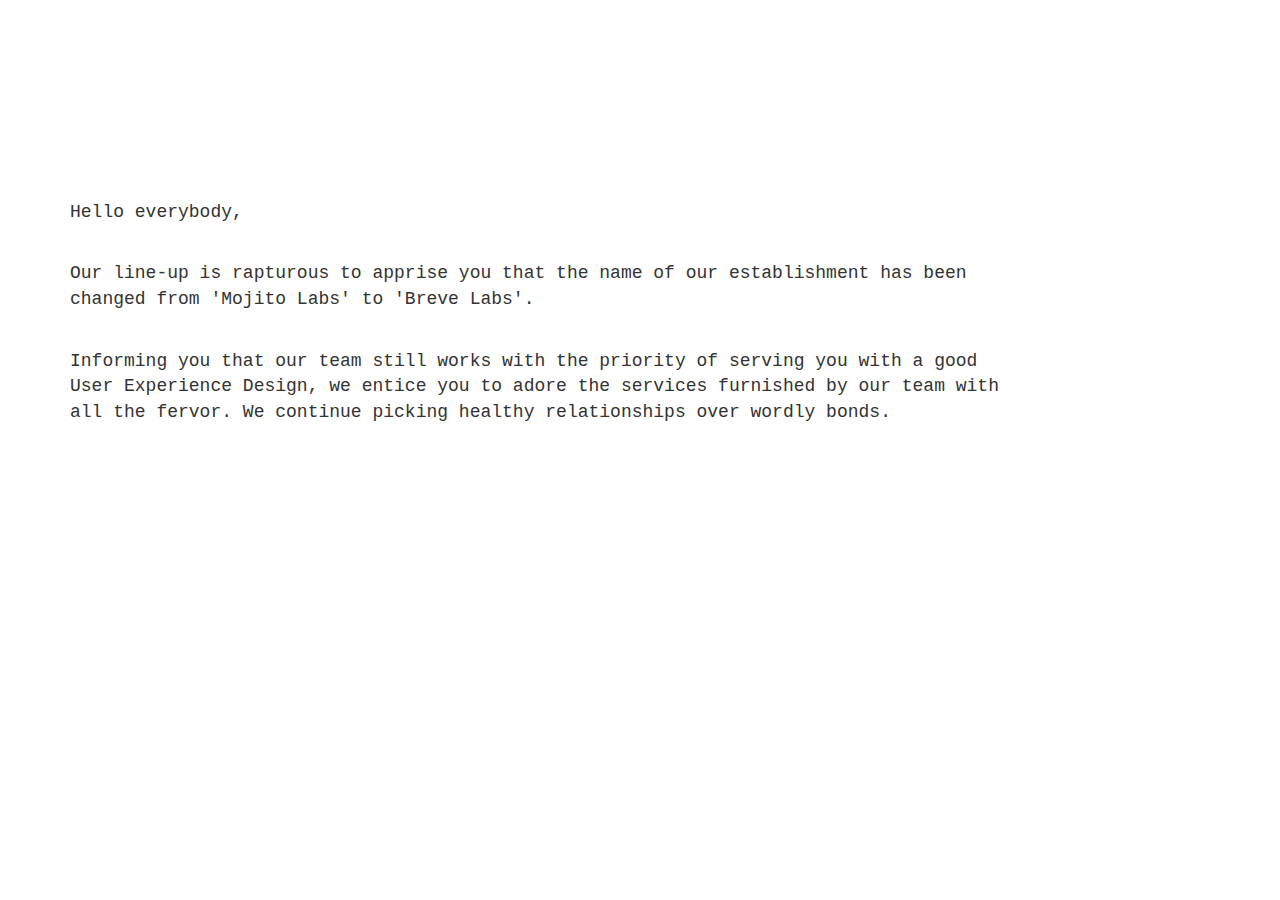
==== commit 3de44f6e: "Image removed" ====
--- a/index.html
+++ b/index.html
@@ -22,7 +22,7 @@
                     <p>Hello everybody,</p>
                     <p></br>Our line-up is rapturous to apprise you that the name of our establishment has been changed from 'Mojito Labs' to 'Breve Labs'.</p>
                     <p></br>Informing you that our team still works with the priority of serving you with a good User Experience Design, we entice you to adore the services furnished by our team with all the fervor. We continue picking healthy relationships over wordly bonds.</p>
-                    <img src="img/logo.png" style="margin-top: 50px">
+                    <!--<img src="http://s24.postimg.org/lvxdk1v4h/logo.png" style="margin-top: 50px">-->
                 </div>
             </div>
         </div>
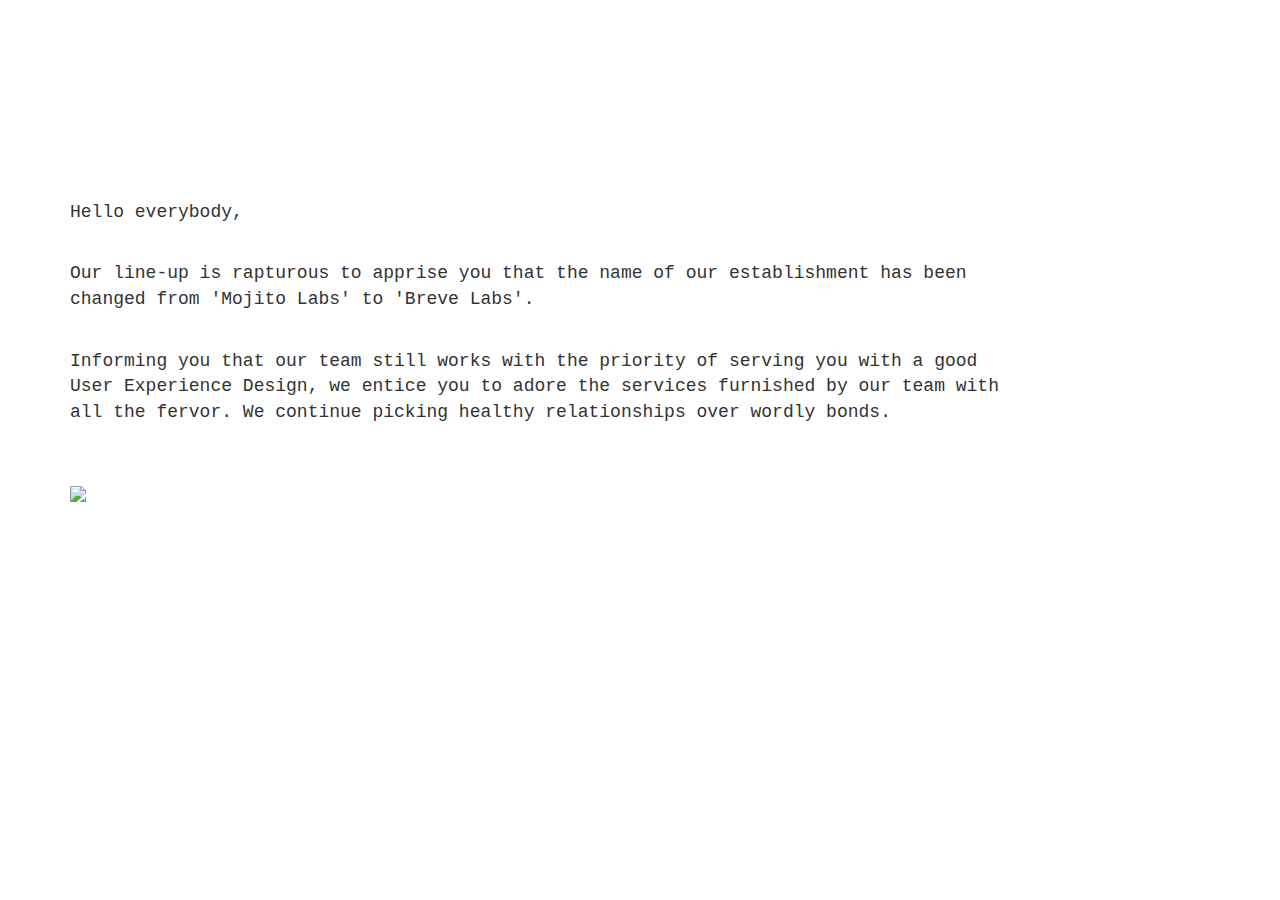
==== commit f0203dd3: "Update index.html" ====
--- a/index.html
+++ b/index.html
@@ -22,7 +22,7 @@
                     <p>Hello everybody,</p>
                     <p></br>Our line-up is rapturous to apprise you that the name of our establishment has been changed from 'Mojito Labs' to 'Breve Labs'.</p>
                     <p></br>Informing you that our team still works with the priority of serving you with a good User Experience Design, we entice you to adore the services furnished by our team with all the fervor. We continue picking healthy relationships over wordly bonds.</p>
-                    <!--<img src="http://s24.postimg.org/lvxdk1v4h/logo.png" style="margin-top: 50px">-->
+                    <img src="http://brevelabs.com/images/logo.svg" style="margin-top: 50px">
                 </div>
             </div>
         </div>
